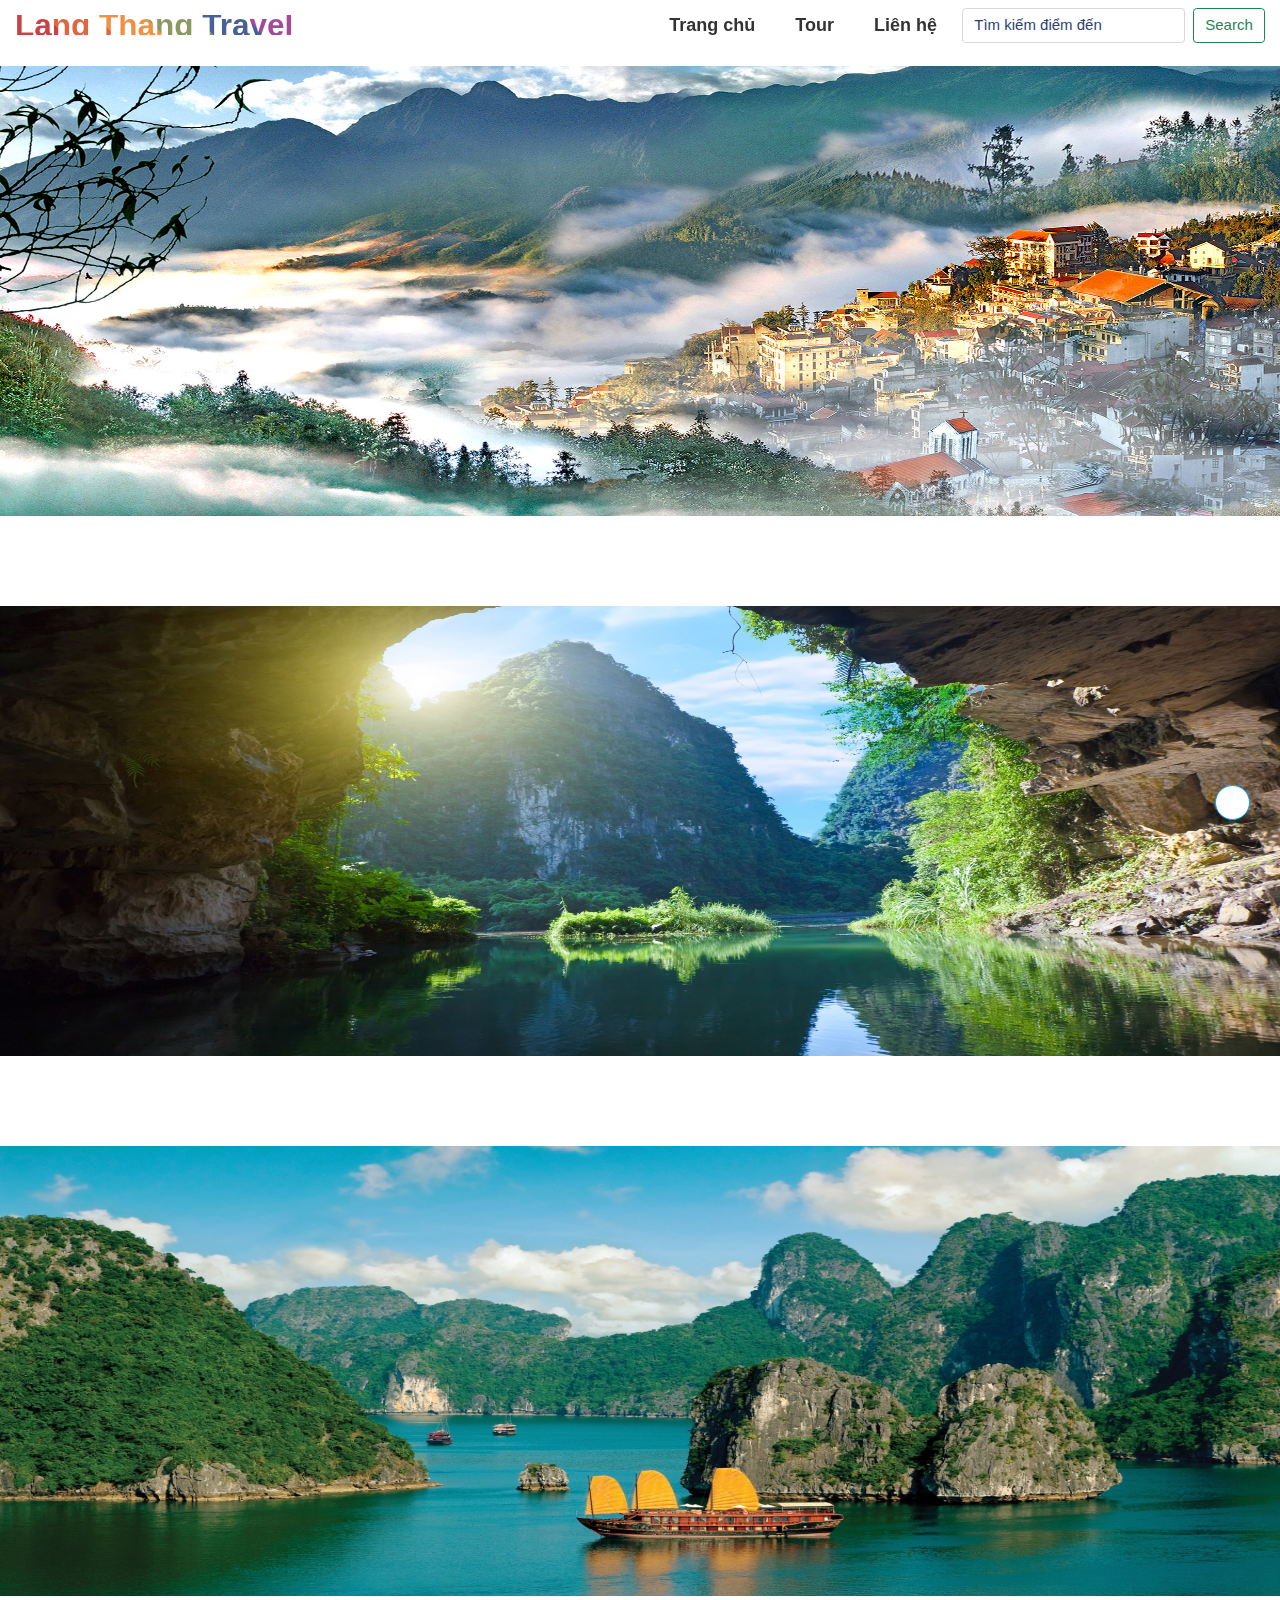
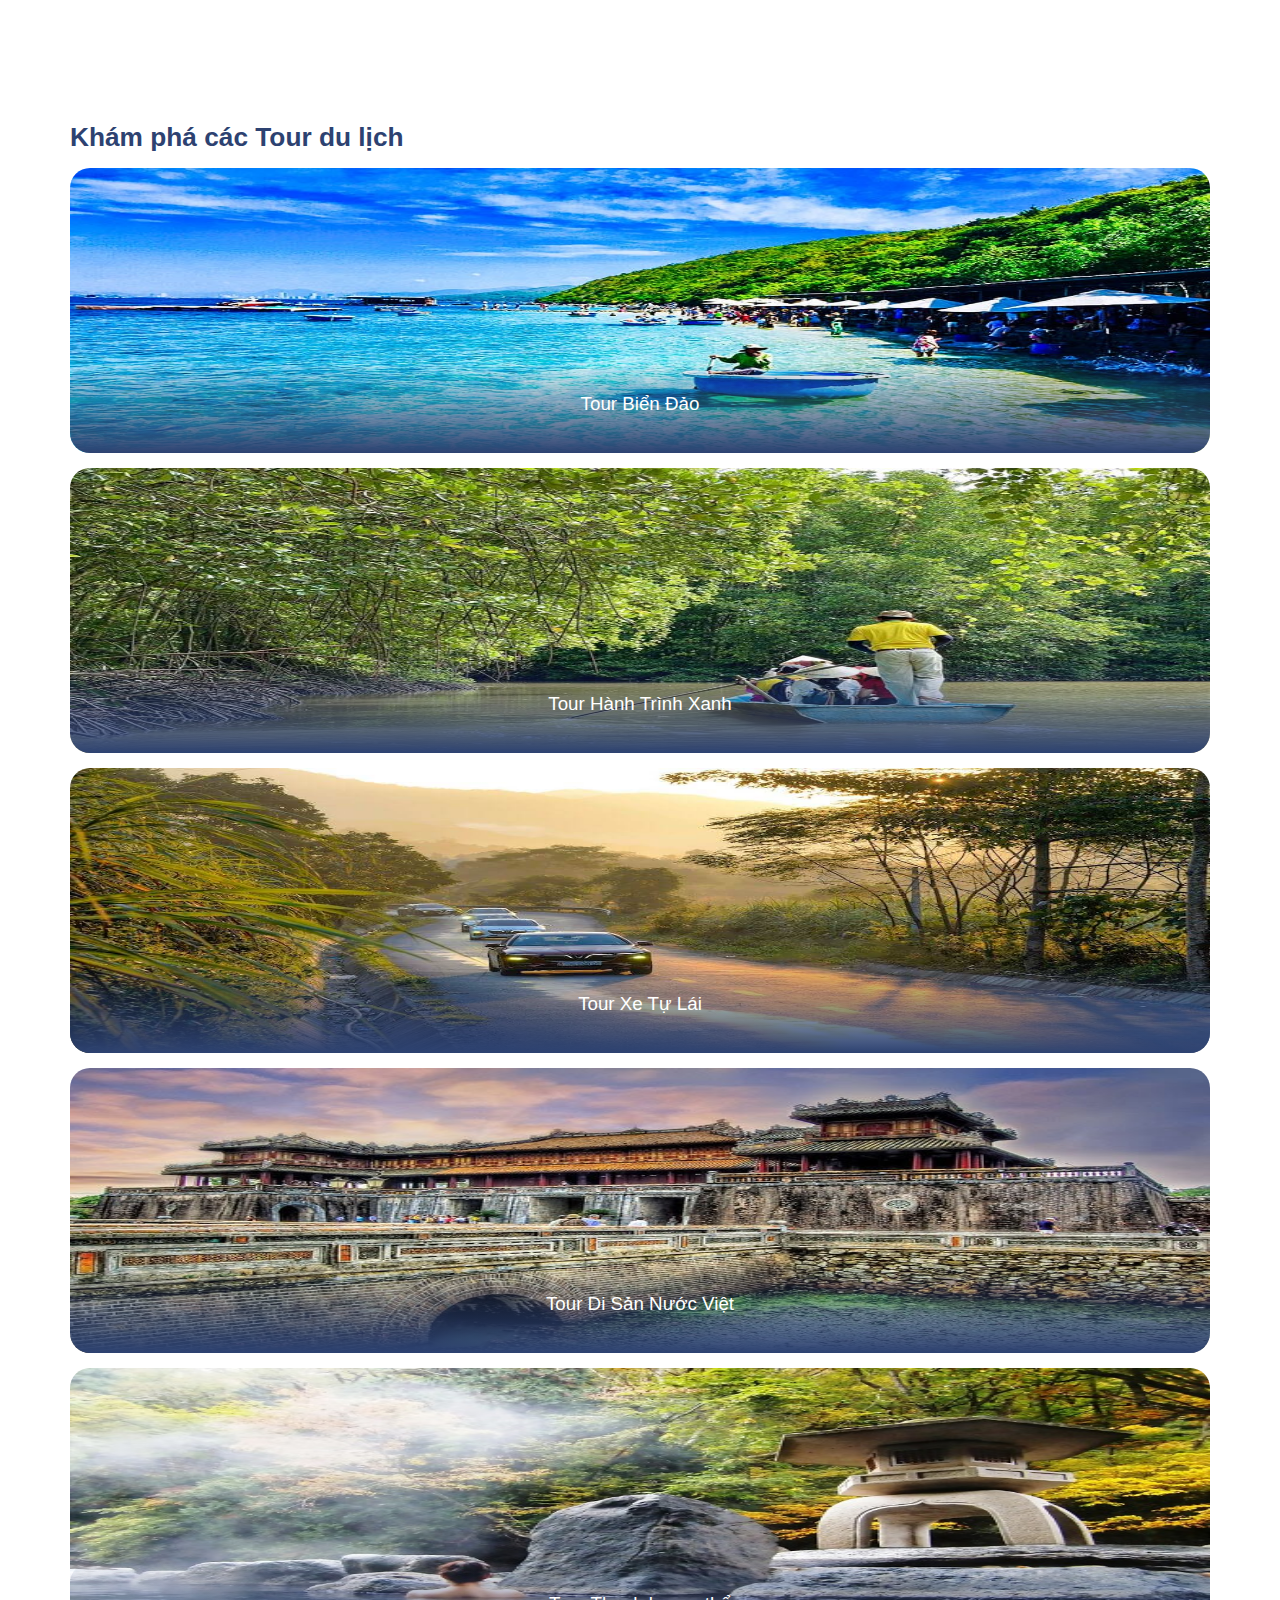
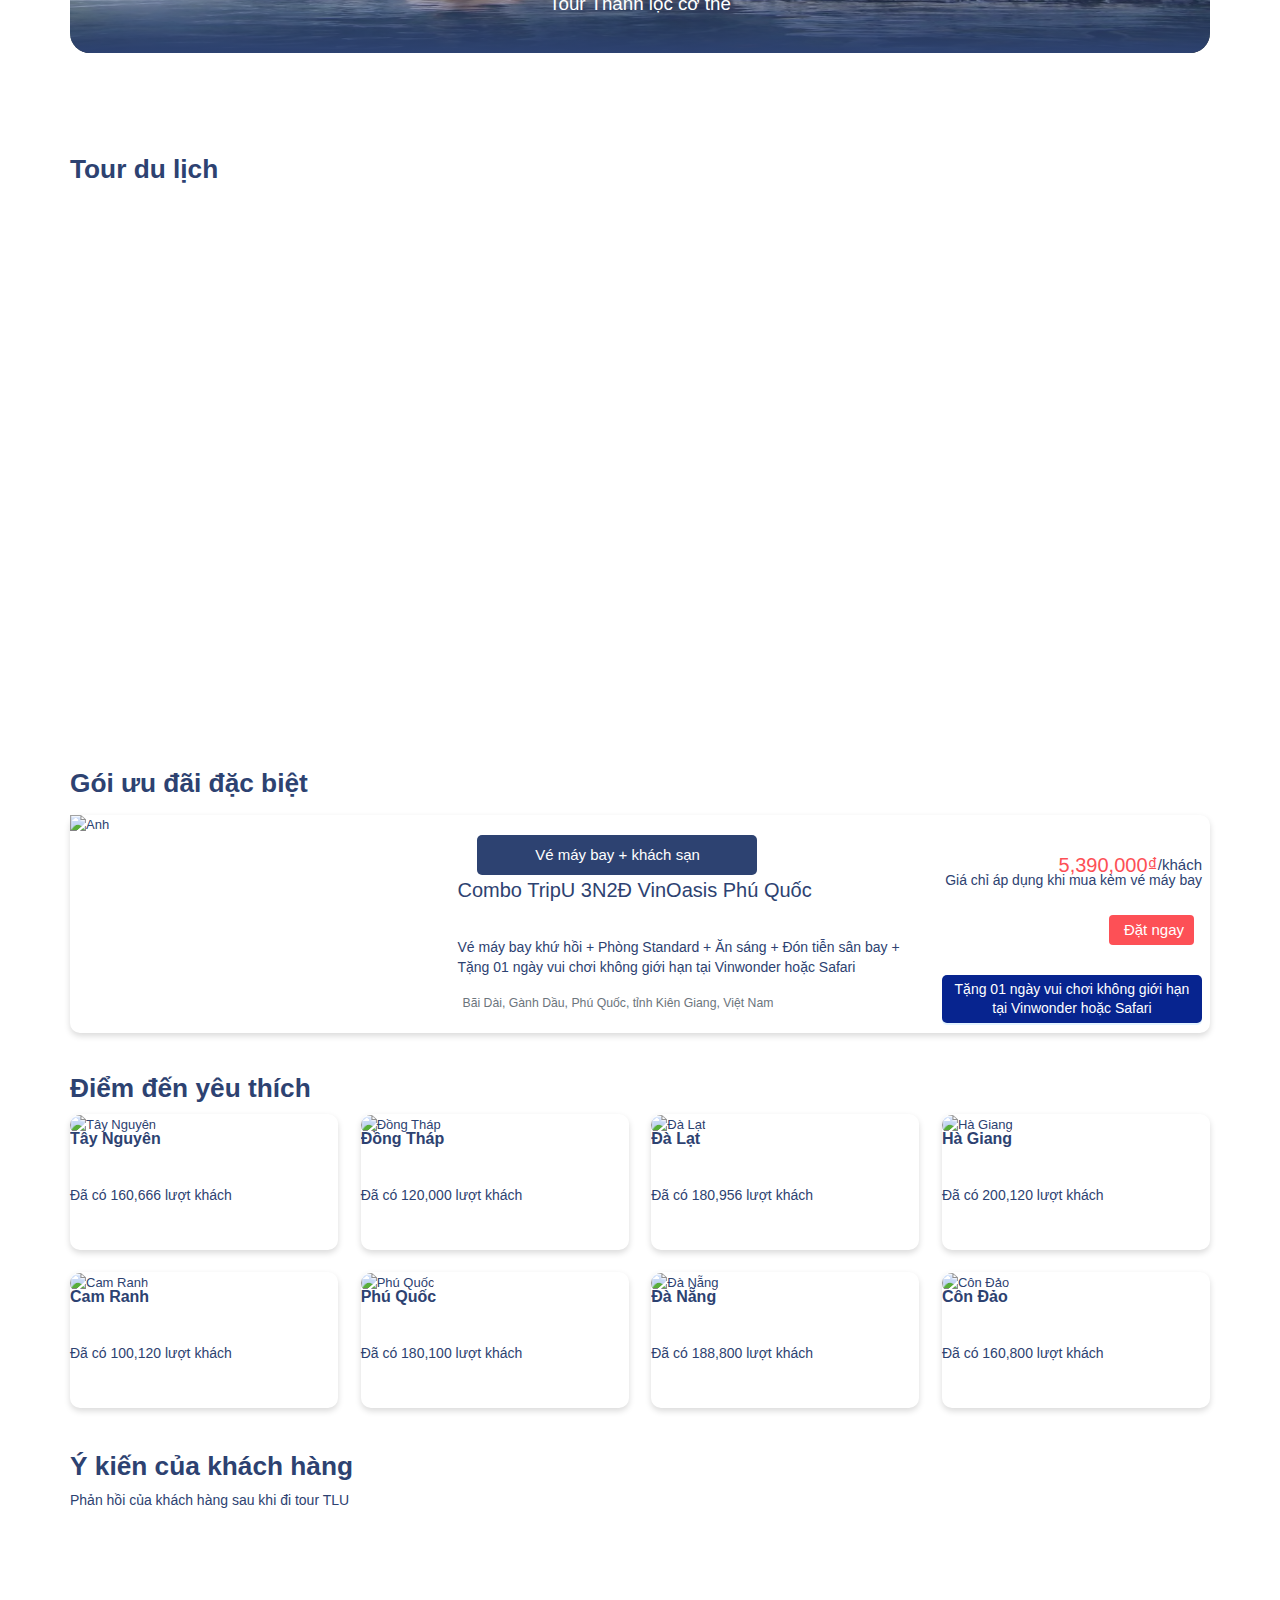
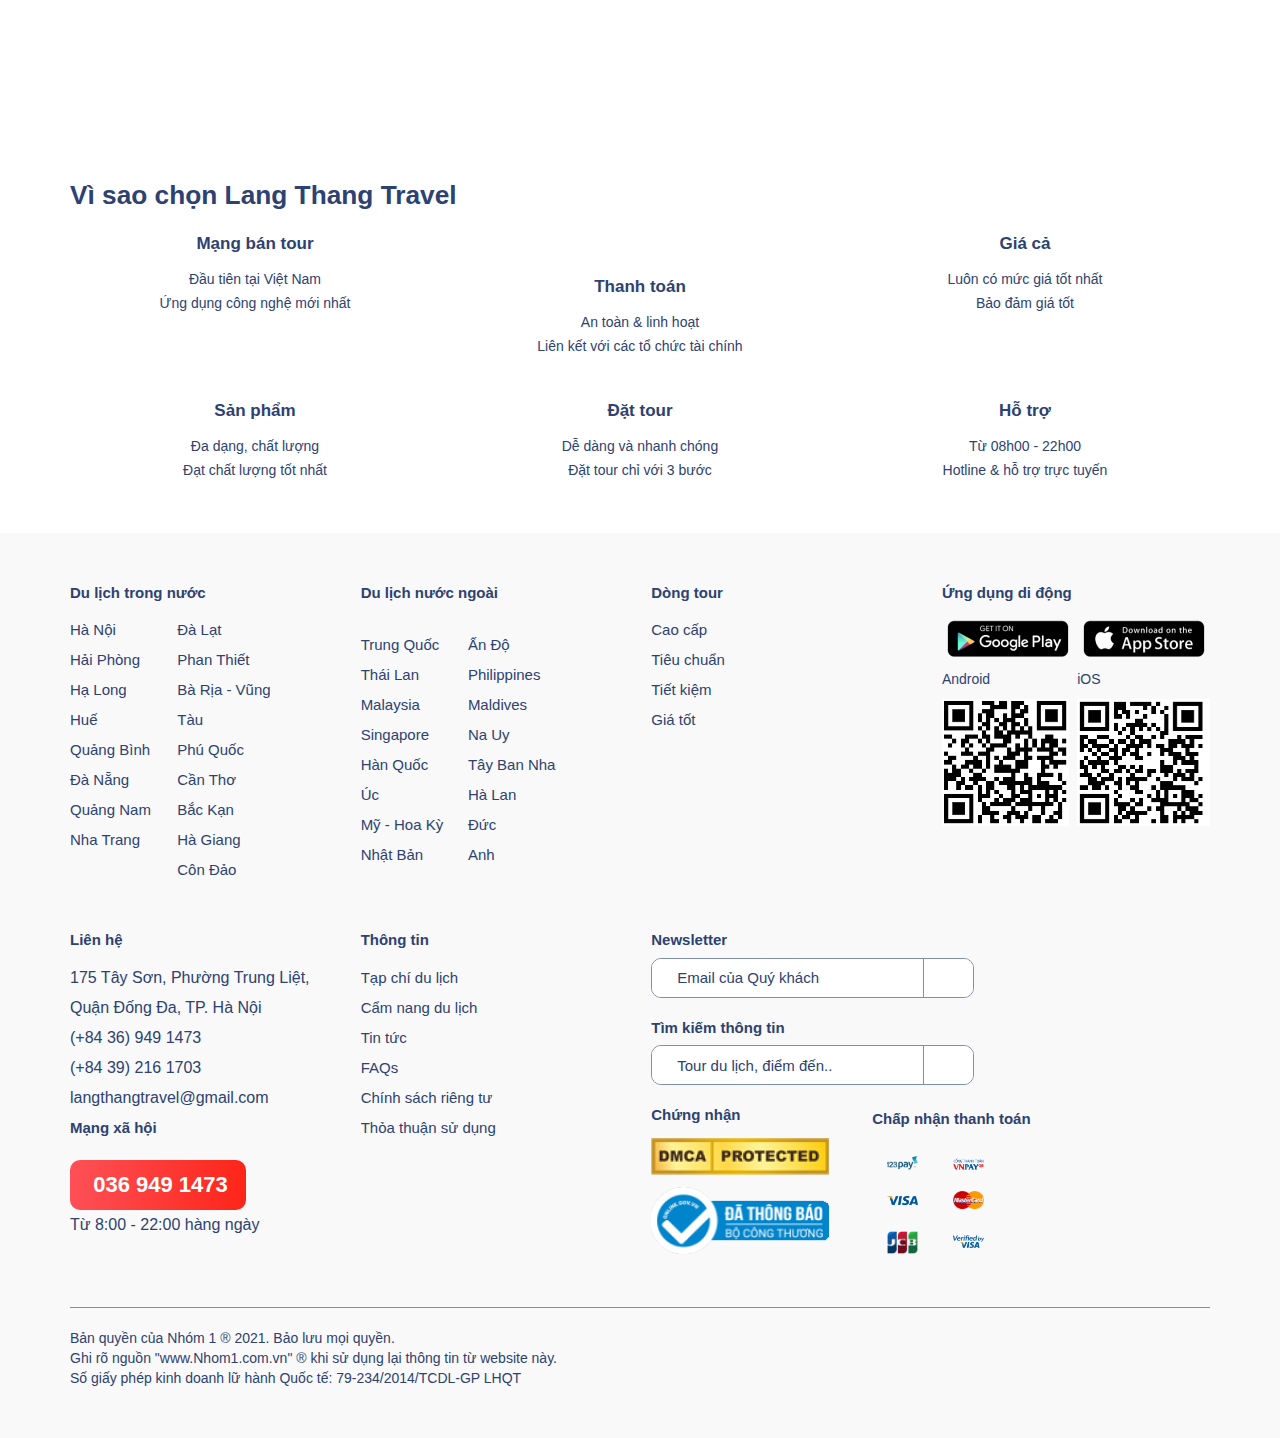
==== index.html @ 4f317d6f "new" ====
<!DOCTYPE html>
<html lang="en">

<head>
    <meta charset="UTF-8">
    <meta http-equiv="X-UA-Compatible" content="IE=edge">
    <meta name="viewport" content="width=device-width, initial-scale=1.0">
    <title>Lang Thang Travel</title>

    <link rel="shortcut icon" type="image/png" href="./assets/image/Travel-Baloon-icon.png"/>

    <link rel="stylesheet" href="https://cdnjs.cloudflare.com/ajax/libs/font-awesome/6.0.0-beta2/css/all.min.css" integrity="sha512-YWzhKL2whUzgiheMoBFwW8CKV4qpHQAEuvilg9FAn5VJUDwKZZxkJNuGM4XkWuk94WCrrwslk8yWNGmY1EduTA==" crossorigin="anonymous" referrerpolicy="no-referrer"/>
    
    <link rel="stylesheet" type="text/css" href="https://cdnjs.cloudflare.com/ajax/libs/normalize/8.0.1/normalize.min.css">
    <link rel="stylesheet" href="https://pro.fontawesome.com/releases/v5.10.0/css/all.css" integrity="sha384-AYmEC3Yw5cVb3ZcuHtOA93w35dYTsvhLPVnYs9eStHfGJvOvKxVfELGroGkvsg+p" crossorigin="anonymous">
    
    <!-- <link rel="stylesheet" type="text/css" href="./assets/themes/slick.css"> -->
    <link rel="stylesheet" type="text/css" href="./assets/themes/main.css">
    <!-- <link rel="stylesheet" href="./assets/themes/select2.min.css"> -->
    <link rel="stylesheet" href="https://cdn.jsdelivr.net/npm/bootstrap@4.6.0/dist/css/bootstrap.min.css" integrity="sha384-B0vP5xmATw1+K9KRQjQERJvTumQW0nPEzvF6L/Z6nronJ3oUOFUFpCjEUQouq2+l" crossorigin="anonymous">
    
    <!-- wow js -->

    <link rel="stylesheet" href="https://cdnjs.cloudflare.com/ajax/libs/animate.css/3.5.2/animate.min.css">
    <!-- Slick slider -->
    <link rel="stylesheet" type="text/css" href="https://cdn.jsdelivr.net/npm/slick-carousel@1.8.1/slick/slick.css"/>

    <link rel="stylesheet" href="./assets/css/main.css">

</head>

<body>
    <!-- Header Start -->
    <header class="header container-fluid">
        <nav class="navbar-menu px-3 py-2">
            <a href="./index.html" class="nav-logo">Lang Thang Travel</a>
            <ul class="nav-menu p-0">
                <li class="nav-item mr-xl-5">
                    <a href="./index.html" class="nav-link menu-text third after">Trang chủ</a>
                </li>
                <li class="nav-item mr-xl-5">
                    <a href="#" class="nav-link menu-text third after tour-action">Tour</a>
                </li>
                <li class="nav-item mr-xl-5">
                    <a href="./aboutme.html" class="nav-link menu-text third after">Liên hệ</a>
                </li>
                <li class="nav-item mr-xl-5">
                    <form class="d-flex">
                        <input class="form-control me-2" type="search" placeholder="Tìm kiếm điểm đến" aria-label="Search"  >
                        <button class="btn btn-outline-success">Search</button>
                    </form>
                </li>
                <!-- <li class="nav-item">
                    <a href="./login.php" class="btn-hover color-1 text-light" target="_blank"><i class="far fa-user text-light menu-user-icon"></i> Log In</a>
                </li> -->
            </ul>
            <div class="hamburger">
                <span class="bar"></span>
                <span class="bar"></span>
                <span class="bar"></span>
            </div>
        </nav>
    </header>
    <!-- Header End -->

    <!-- Carousel -->
    <div id="slides" class="carousel slide" data-ride="carousel">
        <ul class="carousel-indicators">
            <li data-target="#slides" data-slide-to="0" class="active"></li>
            <li data-target="#slides" data-slide-to="1"></li>
            <li data-target="#slides" data-slide-to="2"></li>
        </ul>
        <div class="carousel-inner">
            <div class="carousel-item active">
                <img src="./assets/image/sapa.jpg" class="d-block w-100 carousel-img" alt="">
                <div class="carousel-caption py-5 d-none d-md-block"></div>
            </div>
            <div class="carousel-item">
                <img src="./assets/image/ninhbinh1.jpg" class="d-block w-100 carousel-img" alt="">
                <div class="carousel-caption py-5 d-none d-md-block"></div>
            </div>
            <div class="carousel-item">
                <img src="./assets/image/quangninh.jpg" class="d-block w-100 carousel-img" alt="">
                <div class="carousel-caption py-5 d-none d-md-block"></div>
            </div>
        </div>
    </div>

    <div class="container">
        <!-- Begin: Tour kham pha -->
        <div class="adventure">
            <h3><b>Khám phá các Tour du lịch</b></h3>
        </div>
        <div>
          <div class=" image-slider">
              <div class="image-item">
                <div class="Tour-img-special">
                  <a href="#" tabindex="0">
                  <img src="./assets/image/tour-4-dao-va-lan-bien-9.jpg" class="img-special" alt="Tour Biển Đảo">
                  </a>
                  <div class="content-special">
                  <h5 class="text-special"> <a href="#" tabindex="0">Tour Biển Đảo</a></h5>
                  </div>
                </div>
              </div>
              <div class=" image-item">
                <div class="Tour-img-special">
                  <a href="#" tabindex="0">
                    <img src="./assets/image/tf_211012040052_258527.jpg"  class="img-special" alt="Tour Hành Trình Xanh">
                  </a>
                  <div class="content-special">
                  <h5 class="text-special"> <a href="#" tabindex="0">Tour Hành Trình Xanh</a></h5>
                  </div>
                </div>
              </div>
              <div class=" image-item">
                <div class="Tour-img-special">
                  <a href="#" tabindex="0">
                  <img src="./assets/image/caravan-xuyen-rung-xuong-bien.jpg" class="img-special" alt="Tour Xe Tự Lái">
                  </a>
                  <div class="content-special">
                  <h5 class="text-special"> <a href="#" tabindex="0">Tour Xe Tự Lái</a></h5>
                  </div>
                </div>
              </div>
              <div class="image-item">
                <div class="Tour-img-special">
                  <a href="#" tabindex="0">
                    <img src="./assets/image/quan-the-di-tich-co-do-hue-78749.jpg" class="img-special" alt="Tour Di Sản Nước Việt">
                  </a>
                  <div class="content-special">
                  <h5 class="text-special"> <a href="#" tabindex="0">Tour Di Sản Nước Việt</a></h5>
                  </div>
                </div>
              </div>
              <div class=" image-item">
                <div class="Tour-img-special">
                  <a href="#" tabindex="0">
                    <img src="./assets/image/dia-diem-tam-onsen-10-1634.jpg" class="img-special" alt="Tour Thanh lọc cơ thể">
                  </a>
                  <div class="content-special">
                  <h5 class="text-special"> <a href="#" tabindex="0">Tour Thanh lọc cơ thể</a></h5>
                  </div>
                </div>
              </div>
          </div>
        </div>
        <!--end: Tuor kham pha -->
    
    
        <!-- begin: Tour gia dinh -->
        <div class="tourdulich">
          <div class="row">
            <div class="adventure ">
              <h3 class=""><b>Tour du lịch</b></h3>
            </div>
            <div class="col-lg-4 col-md-6 col-12 wow fadeInUp" data-wow-delay="0.4s">
              <div class="card" style="border-radius: 10px;">
                <img src="./assets/image/tour-4-dao-va-lan-bien-9.jpg" style="border-top-left-radius: 10px;border-top-right-radius: 10px;" class="card-img-top" alt="Anh">
                <div class="card-body">
                  <p class="Text-tour">10/11/2021 - Trong ngày</p>
                  <a href="#"><h5 class="card-title fz-25">Hành trình biển đảo cho hè mát mẻ!</h5></a>
                  <p class="card-text color-blue fz-20">Mã tour:</p>
                  <p class="Ma-tour color-blue fz-20" id = "matourgd"><i class="fas fa-receipt color-blue" ></i>abc123bhgk</p>
                  <p class="color-blue fz-20">Điểm đến: Nha Trang</p>
                  <div class="price-tour-family">
                    <p class="color-red fz-25">15.000.000₫</p>
                    <p class="color-blue fz-20"></p>
                  </div>
                  <div class="btn-tour-family">
                    <a href="booktour.html" class="btn-buy-family fz-20"><i class="fas fa-shopping-cart"></i> Đặt ngay</a>
                    <a href="deltail.html" class="btn-describe-family fz-20">Xem chi tiết</a>
                  </div>
                </div>
              </div>
            </div>
            <div class="col-lg-4 col-md-6 col-12 wow fadeInUp" data-wow-delay="0.4s">
                <div class="card" style="border-radius: 10px;">
                  <img src="./assets/image/quan-the-di-tich-co-do-hue-78749.jpg" style="border-top-left-radius: 10px;border-top-right-radius: 10px;" class="card-img-top" alt="Anh">
                  <div class="card-body">
                    <p class="Text-tour">10/11/2021 - Trong ngày</p>
                    <a href="#"><h5 class="card-title fz-25">Khám phá cung đình Huế</h5></a>
                    <p class="card-text color-blue fz-20">Mã tour:</p>
                    <p class="Ma-tour color-blue fz-20" id = "matourgd"><i class="fas fa-receipt color-blue" ></i>fccv5dsc65</p>
                    <p class="color-blue fz-20">Điểm đến: Thừa Thiên Huế</p>
                    <div class="price-tour-family">
                      <p class="color-red fz-25">5.000.000₫</p>
                      <p class="color-blue fz-20"></p>
                    </div>
                    <div class="btn-tour-family">
                      <a href="booktour.html" class="btn-buy-family fz-20"><i class="fas fa-shopping-cart"></i> Đặt ngay</a>
                      <a href="deltail.html" class="btn-describe-family fz-20">Xem chi tiết</a>
                    </div>
                  </div>
                </div>
              </div>
              <div class="col-lg-4 col-md-6 col-12 wow fadeInUp" data-wow-delay="0.4s">
                <div class="card" style="border-radius: 10px;">
                  <img src="./assets/image/tf_211012040052_258527.jpg" style="border-top-left-radius: 10px;border-top-right-radius: 10px;" class="card-img-top" alt="Anh">
                  <div class="card-body">
                    <p class="Text-tour">10/11/2021 - Trong ngày</p>
                    <a href="#"><h5 class="card-title fz-25">Long An - Khám phá con đương xuyên rừng tràm tân lập</h5></a>
                    <p class="card-text color-blue fz-20">Mã tour:</p>
                    <p class="Ma-tour color-blue fz-20" id = "matourgd"><i class="fas fa-receipt color-blue" ></i>abc123bhgk</p>
                    <p class="color-blue fz-20">Điểm đến: Nha Trang</p>
                    <div class="price-tour-family">
                      <p class="color-red fz-25">15.000.000₫</p>
                      <p class="color-blue fz-20"></p>
                    </div>
                    <div class="btn-tour-family">
                      <a href="booktour.html" class="btn-buy-family fz-20"><i class="fas fa-shopping-cart"></i> Đặt ngay</a>
                      <a href="deltail.html" class="btn-describe-family fz-20">Xem chi tiết</a>
                    </div>
                  </div>
                </div>
              </div>   
          </div>
        </div>
        <!-- end: Tuor gia dinh -->
    
    <!-- Begin: Tour dac biet -->
        <div class="adventure">
          <h3 class=""><b>Gói ưu đãi đặc biệt</b></h3>
        </div>
        <div class="card mb-3" style="max-width: 100%;">
          <div class="row no-gutters">
            <div class="col-md-4 col-12">
              <img src="https://toptentravel.com.vn/uploads/2021/01/TourPhuQuoc249.jpg" style="width: 100%;height: 100%;" alt="Anh">
            </div>
            <div class="col-md-5 col-12">
              <div class="tour-min">
                <div class="tour-special-plane">
                  <a href="#" class="fz-20">Vé máy bay + khách sạn</a>
                </div>
              </div>
              <div class="card-body tour-content-special">
                <a href="#"><h5 class="card-title fz-25">Combo TripU 3N2Đ VinOasis Phú Quốc</h5></a>
                <p class="card-text">Vé máy bay khứ hồi + Phòng Standard + Ăn sáng + Đón tiễn sân bay + Tặng 01 ngày vui chơi không giới hạn tại Vinwonder hoặc Safari</p>
                <p class="card-text" style="bottom: 0px;"><small class="text-muted"><i class="fas fa-map-marker-alt"></i>Bãi Dài, Gành Dầu, Phú Quốc, tỉnh Kiên Giang, Việt Nam</small></p>
              </div>
            </div>
            <div class="col-md-3 col-12">
              <div class="buy-special">
                <div class="price-tour-special">
                  <p class="color-red fz-25">5,390,000₫</p>
                  <p class="color-blue fz-20">/khách</p>
                </div>
                <div class="note-special">
                  <p>Giá chỉ áp dụng khi mua kèm vé máy bay</p>
                </div>
                <div class="buy-special">
                  <a href="booktour.html" class="btn-buy-family fz-20"><i class="fas fa-shopping-cart"></i> Đặt ngay</a>
                </div>
                <div class="text-tour-special">
                  <p>Tặng 01 ngày vui chơi không giới hạn tại Vinwonder hoặc Safari</p>
                </div>
              </div>
            </div>
          </div>
        </div>
    <!-- end: Tour dac biet -->
    </div>
    <!-- End -->

    <div class="container">
        <div class="row">
            <div class="yeuthich">
                <h3 class="content-mb" ><b>Điểm đến yêu thích</b></h3> <br>
                <div class="row row-cols-1 row-cols-md-4 g-4">             
                    <div class="col">
                        <div class="card h-100">
                            <a href="#">
                                <img src="https://dulichviet.com.vn/images/bandidau/2019-NOI-DIA/MIEN-TAY/bac-lieu/THAC.jpg" style="height: 100%"  class="card-img-top img-fluid" alt="Tây Nguyên" >
                            </a>                       
                            <div class="card-body card-mg">
                                <h5 class="card-title "><a href="#"><b>Tây Nguyên</b></a></h5>
                                <p class="card-text">Đã có 160,666 lượt khách</p>
                            </div>
                        </div>
                    </div>
                    
                    <div class="col">
                        <div class="card h-100" >
                            <a href="#">
                                <img src="https://dulichviet.com.vn/images/bandidau/2019-NOI-DIA/MIEN-TAY/dong-thap/du-lich-dong-thap-tham-quan-vuon-quyt-du-lich-viet.jpg" style="height: 100%" class="card-img-top img-fluid" alt="Đồng Tháp" >
                            </a>
                            <div class="card-body card-mg">
                                <h5 class="card-title"><a href="#"><b>Đồng Tháp</b></a></h5>
                                <p class="card-text">Đã có 120,000 lượt khách</p>
                            </div>
                        </div>
                    </div>
                
                    <div class="col">
                        <div class="card h-100"  >
                            <a href="#">
                                <img src="https://dulichviet.com.vn/images/bandidau/NOI-DIA/Da-Lat/du-lich-da-lat-kham-pha-que-garden-gia-tot-du-lich-viet.jpg" style="height: 100%" class="card-img-top img-fluid" alt="Đà Lạt" >
                            </a>
                            <div class="card-body card-mg">
                                <h5 class="card-title"><a href="#"><b>Đà Lạt</b></a></h5>
                                <p class="card-text">Đã có 180,956 lượt khách</p>
                            </div>
                        </div>
                    </div>
                
                    <div class="col" >
                        <div class="card h-100" >
                            <a href="#">
                                <img src="https://dulichviet.com.vn/images/bandidau/NOI-DIA/Cao-Bang/du-lich-he-cao-bang-du-lich-viet.jpg" style="height: 100%" class="card-img-top img-fluid" alt="Hà Giang" >
                            </a>
                            <div class="card-body card-mg">
                                <h5 class="card-title"><a href="#"><b>Hà Giang</b></a></h5>
                                <p class="card-text">Đã có 200,120 lượt khách</p>
                            </div>
                        </div>
                    </div>
                </div>
                
                <div class="row row-cols-1 row-cols-md-4 g-4" id="a2"> 
                    <div class="col">
                        <div class="card h-100">
                            <a href="#">
                                <img src="https://dulichviet.com.vn/images/bandidau/NOI-DIA/Dao-Binh-Ba/du-lich-he-tua-dao-binh-ba-du-lich-viet-2021.jpg" class="card-img-top img-fluid" alt="Cam Ranh" style="height: 100%">
                            </a>
                            <div class="card-body card-mg" >
                                <h5 class="card-title destination-item__title"><a href="#"><b>Cam Ranh</b></a></h5>
                                <p class="card-text">Đã có 100,120 lượt khách</p>
                            </div>
                        </div>
                    </div>
                    
                    <div class="col" >
                        <div class="card h-100" >
                            <a href="#">
                                <img src="https://dulichviet.com.vn/images/bandidau/NOI-DIA/Phu-Quoc/combo-du-lich-phu-quoc-novotel-du-lich-viet.jpg" class="card-img-top img-fluid" alt="Phú Quốc" style="height: 100%">
                                </a>
                            <div class="card-body card-mg">
                                <h5 class="card-title">  <a href="#"><b>Phú Quốc</b></a></h5>
                                <p class="card-text">Đã có 180,100 lượt khách</p>
                            </div>
                        </div>
                    </div>
                
                    <div class="col">
                        <div class="card h-100" >
                            <a href="#">
                                <img src="https://dulichviet.com.vn/images/bandidau/NOI-DIA/Da-Nang/du-lich-he-du-lich-da-nang-gia-tot-du-lich-viet.jpg" class="card-img-top img-fluid" alt="Đà Nẵng" style="height: 100%">
                            </a>
                            <div class="card-body card-mg">
                                <h5 class="card-title"> <a href="#"><b>Đà Nẵng</b></a></h5>
                                <p class="card-text">Đã có 188,800 lượt khách</p>
                            </div>
                        </div>
                    </div>
                
                    <div class="col">
                        <div class="card h-100" >
                            <a href="#">
                                <img src="https://dulichviet.com.vn/images/bandidau/NOI-DIA/Con-Dao/du-lich-he-con-dao-gia-tot-du-lich-viet-2021.jpg" class="card-img-top img-fluid" alt="Côn Đảo" style="height: 100%">
                            </a>
                            <div class="card-body card-mg">
                                <h5 class="card-title"><a href="#"><b>Côn Đảo</b></a></h5>
                                <p class="card-text">Đã có 160,800 lượt khách</p>
                            </div>
                        </div>
                    </div>
                </div>
            </div>

            <div class="ykien mt-sm">
               <div class="header-mb">
                <h3 class=""><b>Ý kiến của khách hàng</b></h3>
                <p>Phản hồi của khách hàng sau khi đi tour TLU</p>
               </div>
                <div class="row row-cols-1 row-cols-md-3 g-4  d-none d-lg-flex"  style="position: relative;" >
                    <div class="col wow fadeInLeft" >
                        <div class="card h-100" id="card">
                            <a href="#">
                                <img src="https://dulichviet.com.vn/images/bandidau/NOI-DIA/Con-Dao/du-lich-he-con-dao-gia-tot-du-lich-viet-2021.jpg" id="img"  class="card-img-top img-fluid" alt="Cam Ranh" >
                            </a>
                            <div class="card-body" id="card-body">
                                <h6 class="card-title no-hover">Lang Thang Travel đồng hành cùng đoàn Chi nhánh Cty CP Thương mại XNK Thủ Đức trong hành ..</h6>
                                <p class="card-text card-mt">Khách hàng Lang Thang Travel</p>
                            </div>
                        </div>
                    </div>
            
                    <div class="col wow fadeInUp">
                        <div class="card h-100" id="card">
                            <a href="#">
                                <img src="https://dulichviet.com.vn/images/bandidau/NOI-DIA/Con-Dao/du-lich-he-con-dao-gia-tot-du-lich-viet-2021.jpg" id="img"  class="card-img-top img-fluid" alt="Cam Ranh">
                            </a>
                            <div class="card-body"  id="card-body">
                                <h6 class="card-title no-hover">Thư phản hồi của khách hàng Lê Văn Đủ Tour Phú Quốc Ngày 17/04/2021</h6> 
                                <p class="card-text card-mt">Khách hàng Lang Thang Travel</p>
                            </div>
                        </div>
                    </div>
            
                    <div class="col wow fadeInRight">
                        <div class="card h-100" id="card">
                            <a href="#">
                                <img src="https://dulichviet.com.vn/images/bandidau/NOI-DIA/Con-Dao/du-lich-he-con-dao-gia-tot-du-lich-viet-2021.jpg" id="img"  class="card-img-top img-fluid" alt="Cam Ranh">
                            </a>
                            <div class="card-body" id="card-body">
                                <h6 class="card-title no-hover">Thư phản hồi của khách hàng Lê Văn Đủ Tour Phú Quốc Ngày 17/04/2021</h6> 
                                <p class="card-text card-mt">Khách hàng Lang Thang Travel</p>
                            </div>
                        </div>
                    </div>
                </div>
            </div>

            <div class="mb-4">
                <h3 class="mb-4"><b>Vì sao chọn Lang Thang Travel </b></h3>
                
                <div class="row g-5 g-lg-3 d-none d-lg-flex">
                    <div class="col-4">
                        <div class="why-item">
                            <!-- <i class="icon icon--why-1 mb-3"></i> -->
                            <i class="fal fa-broadcast-tower mb-3"></i>
                            <h5 class="card-text mb-3 why-item__title"><b>Mạng bán tour</b></h5>
                            <p class="card-text mb-1">Đầu tiên tại Việt Nam</p>
                            <p class="card-text">Ứng dụng công nghệ mới nhất</p>
                        </div>
                    </div>

                    <div class="col-4">
                        <div class="why-item">
                            <i class="fas fa-credit-card-front mb-3"></i>
                            <h5 class="card-text mb-3 why-item__title"><b>Thanh toán</b></h5>
                            <p class="card-text mb-1">An toàn &amp; linh hoạt</p>
                            <p class="card-text">Liên kết với các tổ chức tài chính</p>
                        </div>
                    </div>

                    <div class="col-4">
                        <div class="why-item">
                            <i class="fal fa-badge-dollar mb-3"></i>
                            <h5 class="card-text mb-3 why-item__title"><b>Giá cả</b></h5>
                            <p class="card-text mb-1">Luôn có mức giá tốt nhất</p>
                            <p class="card-text">Bảo đảm giá tốt</p>
                        </div>
                    </div>

                    <div class="col-4">
                        <div class="why-item">
                            <i class="fal fa-hand-holding-box mb-3"></i>
                            <h5 class="card-text mb-3 why-item__title"><b>Sản phẩm</b></h5>
                            <p class="card-text mb-1">Đa dạng, chất lượng</p>
                            <p class="card-text">Đạt chất lượng tốt nhất</p>
                        </div>
                    </div>

                    <div class="col-4">
                        <div class="why-item">
                            <i class="fal fa-paper-plane mb-3"></i>
                            <h5 class="card-text mb-3 why-item__title"><b>Đặt tour</b></h5>
                            <p class="card-text mb-1">Dễ dàng và nhanh chóng</p>
                            <p class="card-text">Đặt tour chỉ với 3 bước</p>
                        </div>
                    </div>

                    <div class="col-4">
                        <div class="why-item">
                            <i class="fal fa-user-headset mb-3"></i>
                            <h5 class="card-text mb-3 why-item__title"><b>Hỗ trợ</b></h5>
                            <p class="card-text mb-1">Từ 08h00 - 22h00</p>
                            <p class="card-text">Hotline &amp; hỗ trợ trực tuyến</p>
                        </div>
                    </div>

                </div>
            </div>
        </div>
    </div>
    <!-- End -->

    <!-- Footer Start -->
    <footer>
        <section class="footer-top">
            <div class="container">
                <div class="row">
                    <div class="col-md-3 col-6 block two-line">
                        <h4><a href="#"></a>Du lịch trong nước</h4>
                        <ul class="menu">
                            <li class="menu-item"><a href="#">Hà Nội</a></li>
                            <li class="menu-item"><a href="#">Hải Phòng</a></li>
                            <li class="menu-item"><a href="#">Hạ Long</a></li>
                            <li class="menu-item"><a href="#">Huế</a></li>
                            <li class="menu-item"><a href="#">Quảng Bình</a></li>
                            <li class="menu-item"><a href="#">Đà Nẵng</a></li>
                            <li class="menu-item"><a href="#">Quảng Nam</a></li>
                            <li class="menu-item"><a href="#">Nha Trang</a></li>
                        </ul>
                        <ul class="menu">
                            <li class="menu-item"><a href="#">Đà Lạt</a></li>
                            <li class="menu-item"><a href="#">Phan Thiết</a></li>
                            <li class="menu-item"><a href="#">Bà Rịa - Vũng Tàu</a></li>
                            <li class="menu-item"><a href="#">Phú Quốc</a></li>
                            <li class="menu-item"><a href="#">Cần Thơ</a></li>
                            <li class="menu-item"><a href="#">Bắc Kạn</a></li>
                            <li class="menu-item"><a href="#">Hà Giang</a></li>
                            <li class="menu-item"><a href="#">Côn Đảo</a></li>
                        </ul>
                    </div>
                    <div class="col-md-3 col-6 block two-line">
                        <h4><a href=""></a>Du lịch nước ngoài</h4>
                        <ul class="menu">
                            <li class="menu-item"><a href="#">Trung Quốc</a></li>
                            <li class="menu-item"><a href="#">Thái Lan</a></li>
                            <li class="menu-item"><a href="#">Malaysia</a></li>
                            <li class="menu-item"><a href="#">Singapore</a></li>
                            <li class="menu-item"><a href="#">Hàn Quốc</a></li>
                            <li class="menu-item"><a href="#">Úc</a></li>
                            <li class="menu-item"><a href="#">Mỹ - Hoa Kỳ</a></li>
                            <li class="menu-item"><a href="#">Nhật Bản</a></li>
                        </ul>
                        <ul class="menu">
                            <li class="menu-item"><a href="#">Ấn Độ</a></li>
                            <li class="menu-item"><a href="#">Philippines</a></li>
                            <li class="menu-item"><a href="#">Maldives</a></li>
                            <li class="menu-item"><a href="#">Na Uy</a></li>
                            <li class="menu-item"><a href="#">Tây Ban Nha</a></li>
                            <li class="menu-item"><a href="#">Hà Lan</a></li>
                            <li class="menu-item"><a href="#">Đức </a></li>
                            <li class="menu-item"><a href="#">Anh</a></li>
                        </ul>
                    </div>
                    <div class="col-md-3 col-6 block">
                        <h4>Dòng tour</h4>
                        <ul class="menu">
                            <li class="menu-item"><a href="">Cao cấp</a></li>
                            <li class="menu-item"><a href="">Tiêu chuẩn</a></li>
                            <li class="menu-item"><a href="">Tiết kiệm</a></li>
                            <li class="menu-item"><a href="">Giá tốt</a></li>
                        </ul>
                    </div>
                    <div class="col-md-3 col-6 block">
                        <h4>Ứng dụng di động</h4>
                        <div class="ft-app">
                            <a href="" rel="nofollow noreferrer" target="_blank">
                                <img src="./assets/image/ggp.png" alt="image">
                            </a>
                            <a href="" rel="nofollow noreferrer" target="_blank">
                                <img src="./assets/image/aps.png" alt="image">
                            </a>
                        </div>
                        <div class="mb-app">
                            <div class="android">
                                <p>Android</p>
                                <a href="" rel="nofollow noreferrer" target="_blank">
                                    <img src="./assets/image/image42.png" alt="image">
                                </a>
                            </div>
                            <div class="ios">
                                <p>iOS</p>
                                <a href="" rel="nofollow noreferrer" target="_blank">
                                    <img src="./assets/image/image43.png" alt="image">
                                </a>
                            </div>
                        </div>
                    </div> 
                    <div class="col-md-3 col-6 block contact-block">
                        <h4>Liên hệ</h4>
                        <div class="contact-info">
                            175 Tây Sơn, Phường Trung Liệt, Quận Đống Đa, TP. Hà Nội
                            <br> (+84 36) 949 1473<br> (+84 39) 216 1703<br> langthangtravel@gmail.com
                        </div>
                        <h4>Mạng xã hội</h4>
                        <ul class="socials">
                            <li class="social">
                                <a href=""><i class="fab fa-facebook-f"></i></a>
                            </li>
                            <li class="social">
                                <a href=""><i class="fab fa-instagram"></i></a>
                            </li>
                            <li class="social">
                                <a href=""><i class="fab fa-viber"></i></a>
                            </li>
                            <li class="social">
                                <a href=""><i class="fab fa-twitter"></i></i></a>
                            </li>
                            <li class="social">
                                <a href=""><i class="fab fa-youtube"></i></a>
                            </li>
                        </ul>
                        <div class="call-action">
                            <a href="tel:0369491473"><i class="fal fa-phone-alt"></i>036 949 1473</a>
                        </div>
                        <p>Từ 8:00 - 22:00 hàng ngày</p>
                    </div>                   
                    <div class="col-md-3 col-6 block">
                        <h4>Thông tin</h4>
                        <ul class="menu">
                            <li class="menu-item"><a href="">Tạp chí du lịch</a></li>
                            <li class="menu-item"><a href="">Cẩm nang du lịch</a></li>
                            <li class="menu-item"><a href="">Tin tức</a></li>
                            <!-- <li class="menu-item"><a href="">Sitemap</a></li> -->
                            <li class="menu-item"><a href="">FAQs</a></li>
                            <li class="menu-item"><a href="">Chính sách riêng tư</a></li>
                            <li class="menu-item"><a href="">Thỏa thuận sử dụng</a></li>
                        </ul>
                    </div>
                    <div class="col-md-6 col-12 block">
                        <h4>Newsletter</h4>
                        <div class="newsletter form">
                            <form action="/SubControl/_RegisterNewLetter" method="post">
                                <input name="" type="hidden" value="">
                                <input type="text" name="EmailRegister" placeholder="Email của Quý khách" id="EmailRegisterFooter" required="required">
                                <input type="submit" name="submit" class="sm" value="">
                                <i class="fal fa-envelope-open"></i>
                            </form>
                        </div>
                        <h4>Tìm kiếm thông tin</h4>
                        <div class="search form">
                            <form action="" method="post">
                                <input name="" type="hidden" value="">
                                <input type="text" name="search" placeholder="Tour du lịch, điểm đến..">
                                <input type="submit" name="submit" class="sm" value="">
                                <i class="fal fa-search"></i>
                            </form>
                        </div>
                        <div class="securi-payment">
                            <div class="securi">
                                <h4>Chứng nhận</h4>
                                <a href="#">
                                    <img src="./assets/image/image39.png" alt="image">
                                </a>
                                <a href="#">
                                    <img src="./assets/image/image40.png" alt="image">
                                </a>
                            </div>
                            <div class="payment">
                                <h4>Chấp nhận thanh toán</h4>
                                <img src="./assets/image/image41.png" alt="image">
                                <img src="./assets/image/vnpay_qr1.png" alt="image">
                                <img src="./assets/image/vs.png" alt="image">
                                <img src="./assets/image/mtc.png" alt="image">
                                <img src="./assets/image/jcb.png" alt="image">
                                <img src="./assets/image/vrvs.png" alt="image">
                            </div>
                        </div>
                    </div>
                </div>
            </div>
        </section>
        <section class="footer-copy-right">
            <div class="container">
                <div class="row">
                    <div class="col-md-12 col-12">
                        <div class="copy-right">
                            <p>
                                Bản quyền của Nhóm 1 ® 2021. Bảo lưu mọi quyền.<br>
                                Ghi rõ nguồn "<a href="#">www.Nhom1.com.vn</a>" ® khi sử dụng lại thông tin từ website này.<br>
                                Số giấy phép kinh doanh lữ hành Quốc tế: 79-234/2014/TCDL-GP LHQT
                            </p>
                        </div>
                    </div>
                </div>
            </div>
        </section>
    </footer>
    <div class="backToTop">
        <i class="fad fa-angle-double-up"></i>
    </div>
    <div class="chatBot">
        <i class="fa fa-comment" aria-hidden="true"></i>
    </div>
    <!-- Footer End -->




    <script src="https://code.jquery.com/jquery-3.5.1.slim.min.js" integrity="sha384-DfXdz2htPH0lsSSs5nCTpuj/zy4C+OGpamoFVy38MVBnE+IbbVYUew+OrCXaRkfj" crossorigin="anonymous"></script>
    <script src="https://cdn.jsdelivr.net/npm/bootstrap@4.6.0/dist/js/bootstrap.bundle.min.js" integrity="sha384-Piv4xVNRyMGpqkS2by6br4gNJ7DXjqk09RmUpJ8jgGtD7zP9yug3goQfGII0yAns" crossorigin="anonymous"></script>
    
    <script type="text/javascript" src="https://code.jquery.com/jquery-1.11.0.min.js"></script>
    <script type="text/javascript" src="https://code.jquery.com/jquery-migrate-1.2.1.min.js"></script>
    <script type="text/javascript" src="https://cdn.jsdelivr.net/npm/slick-carousel@1.8.1/slick/slick.min.js"></script>
    
    <script src="./assets/lib/jquery.easing.1.3.js"></script>

    <script src="https://cdnjs.cloudflare.com/ajax/libs/wow/1.1.2/wow.min.js"></script>
    <script type="text/javascript">
        new WOW().init();
    </script>

    <script src="./assets/js/main.js"></script>

</body>
</html>
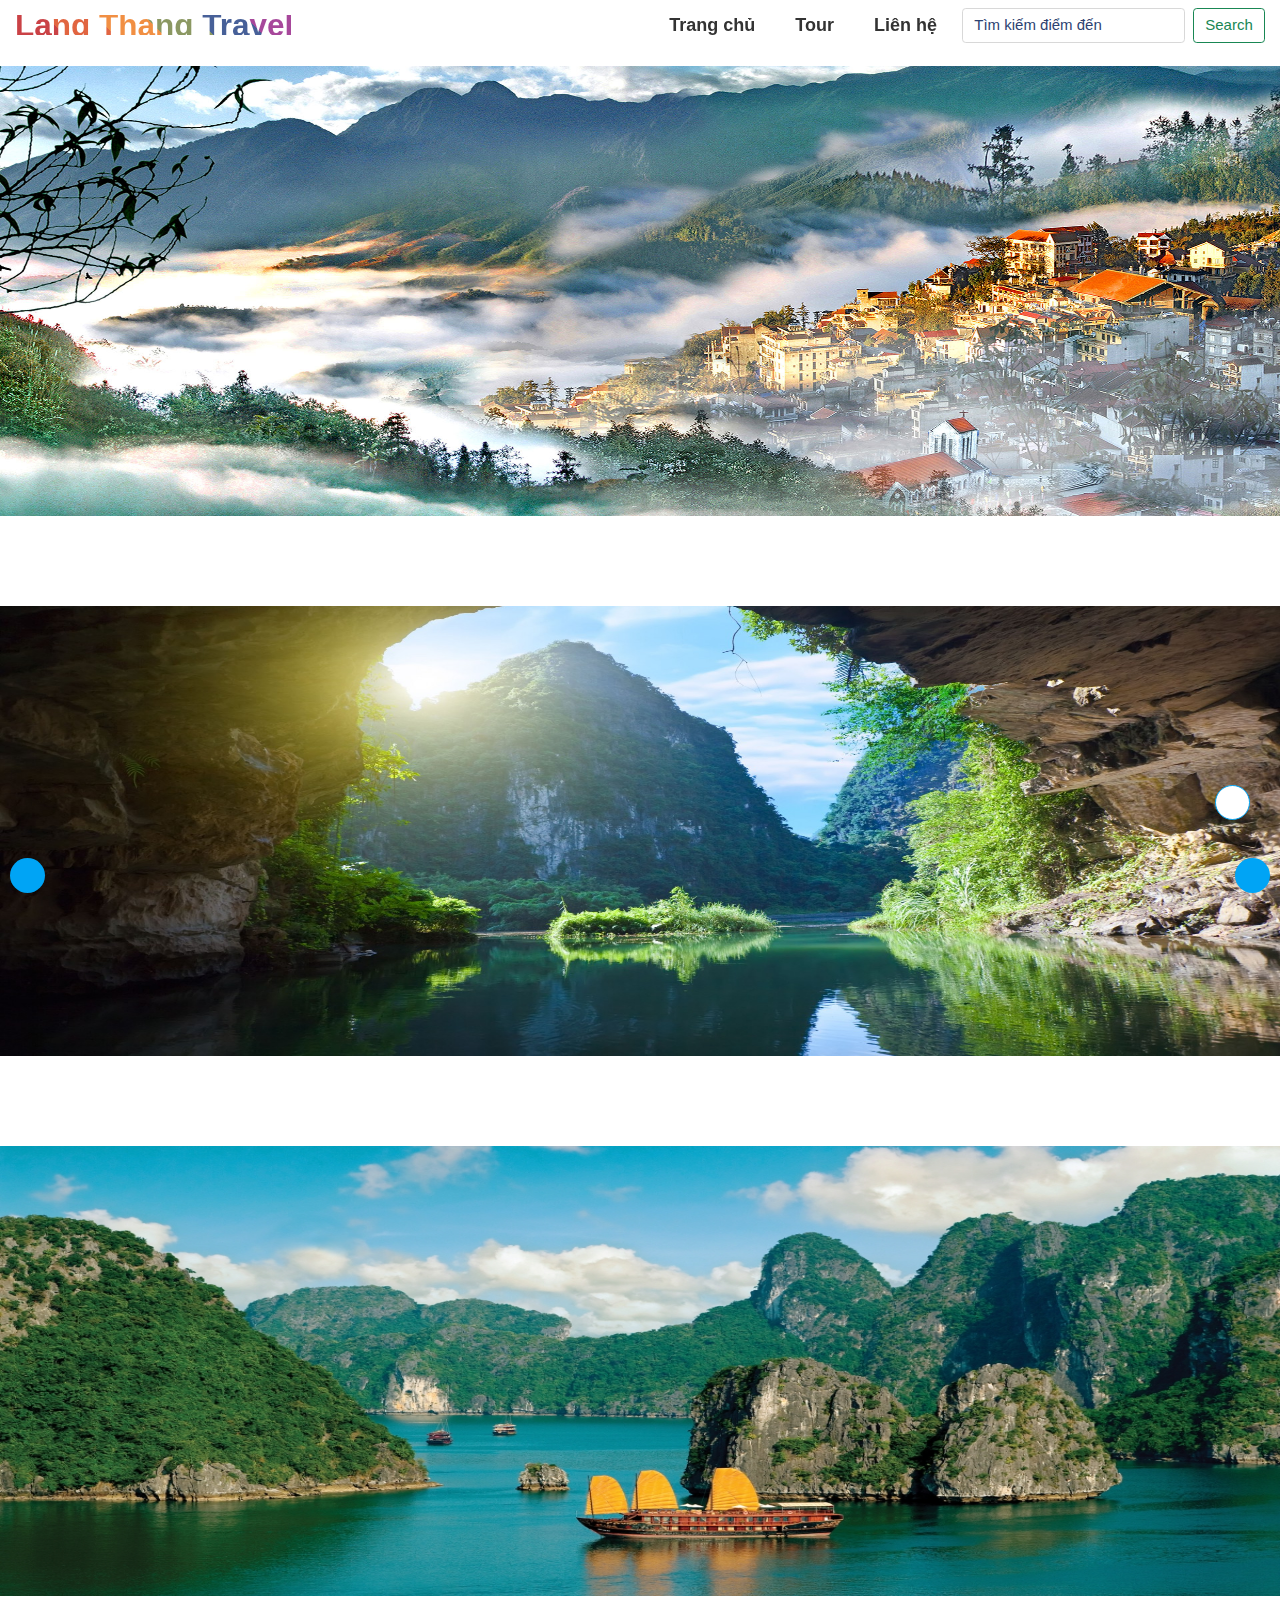
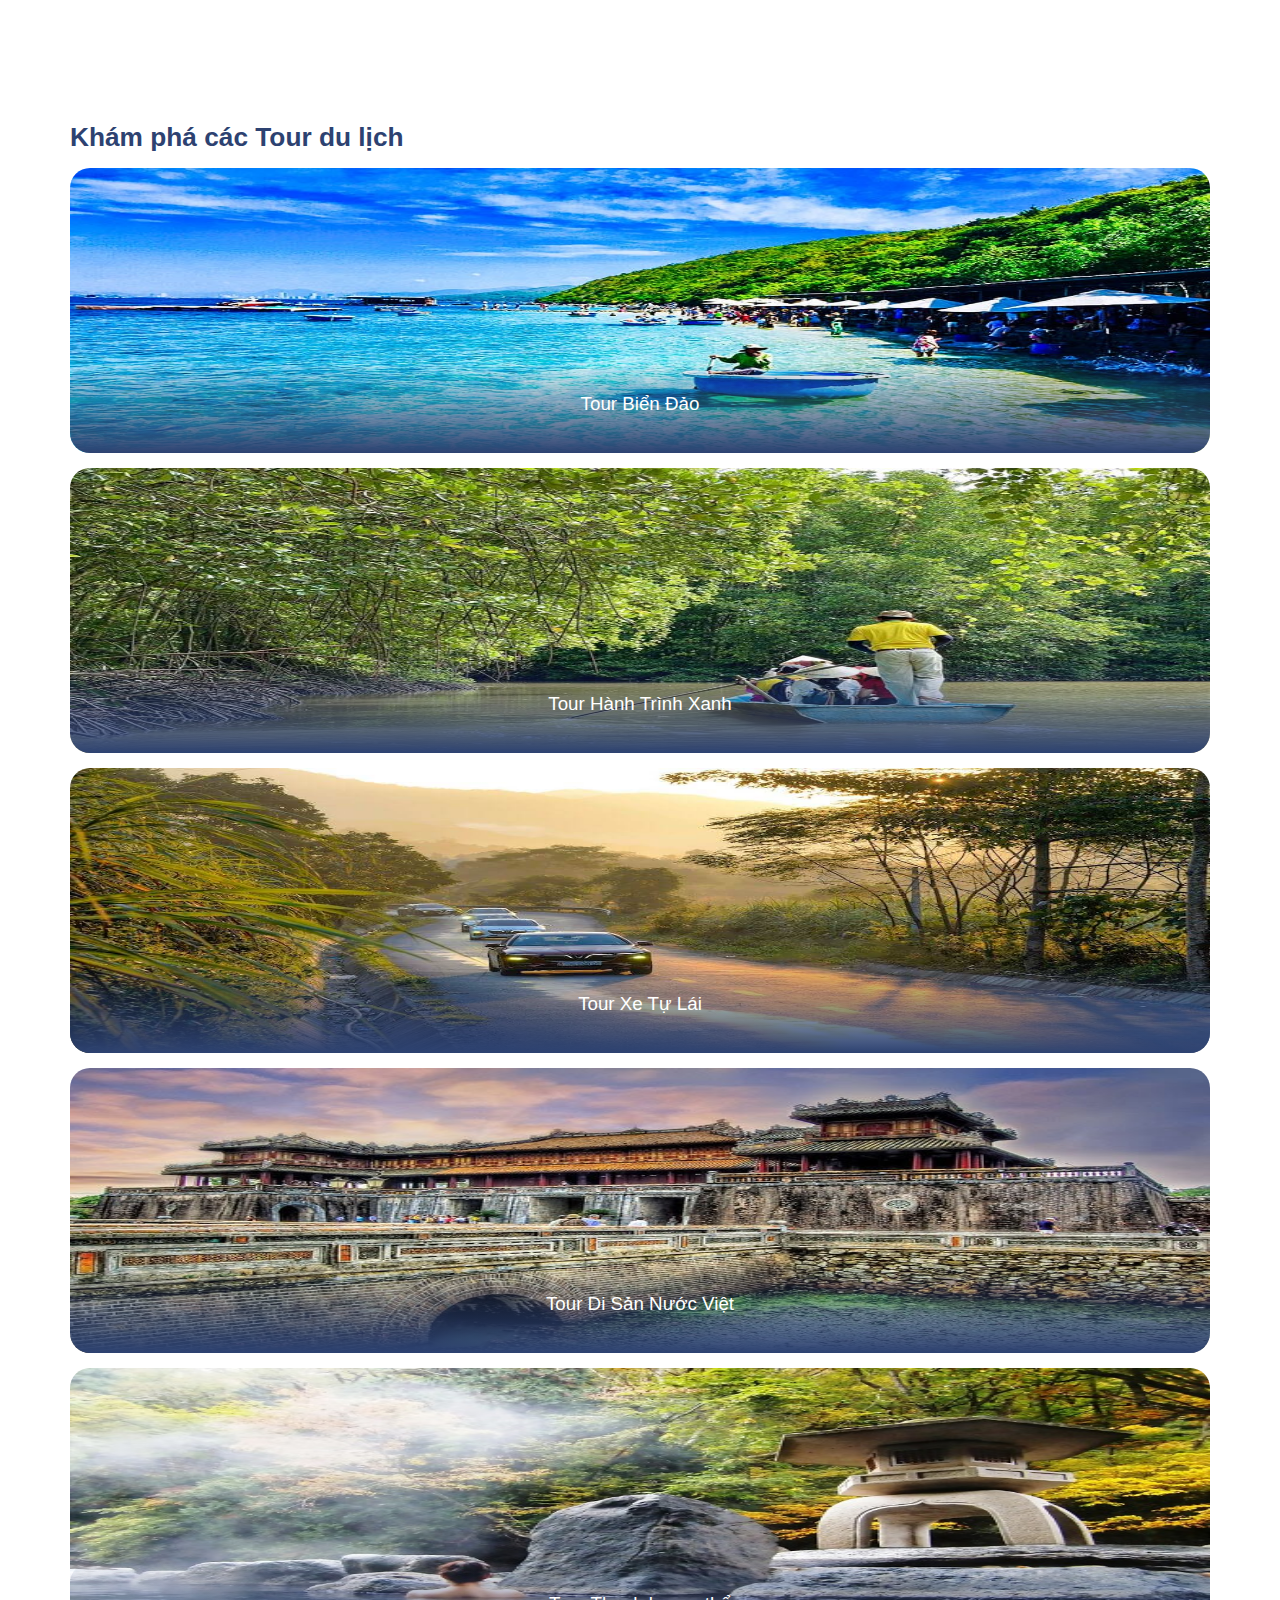
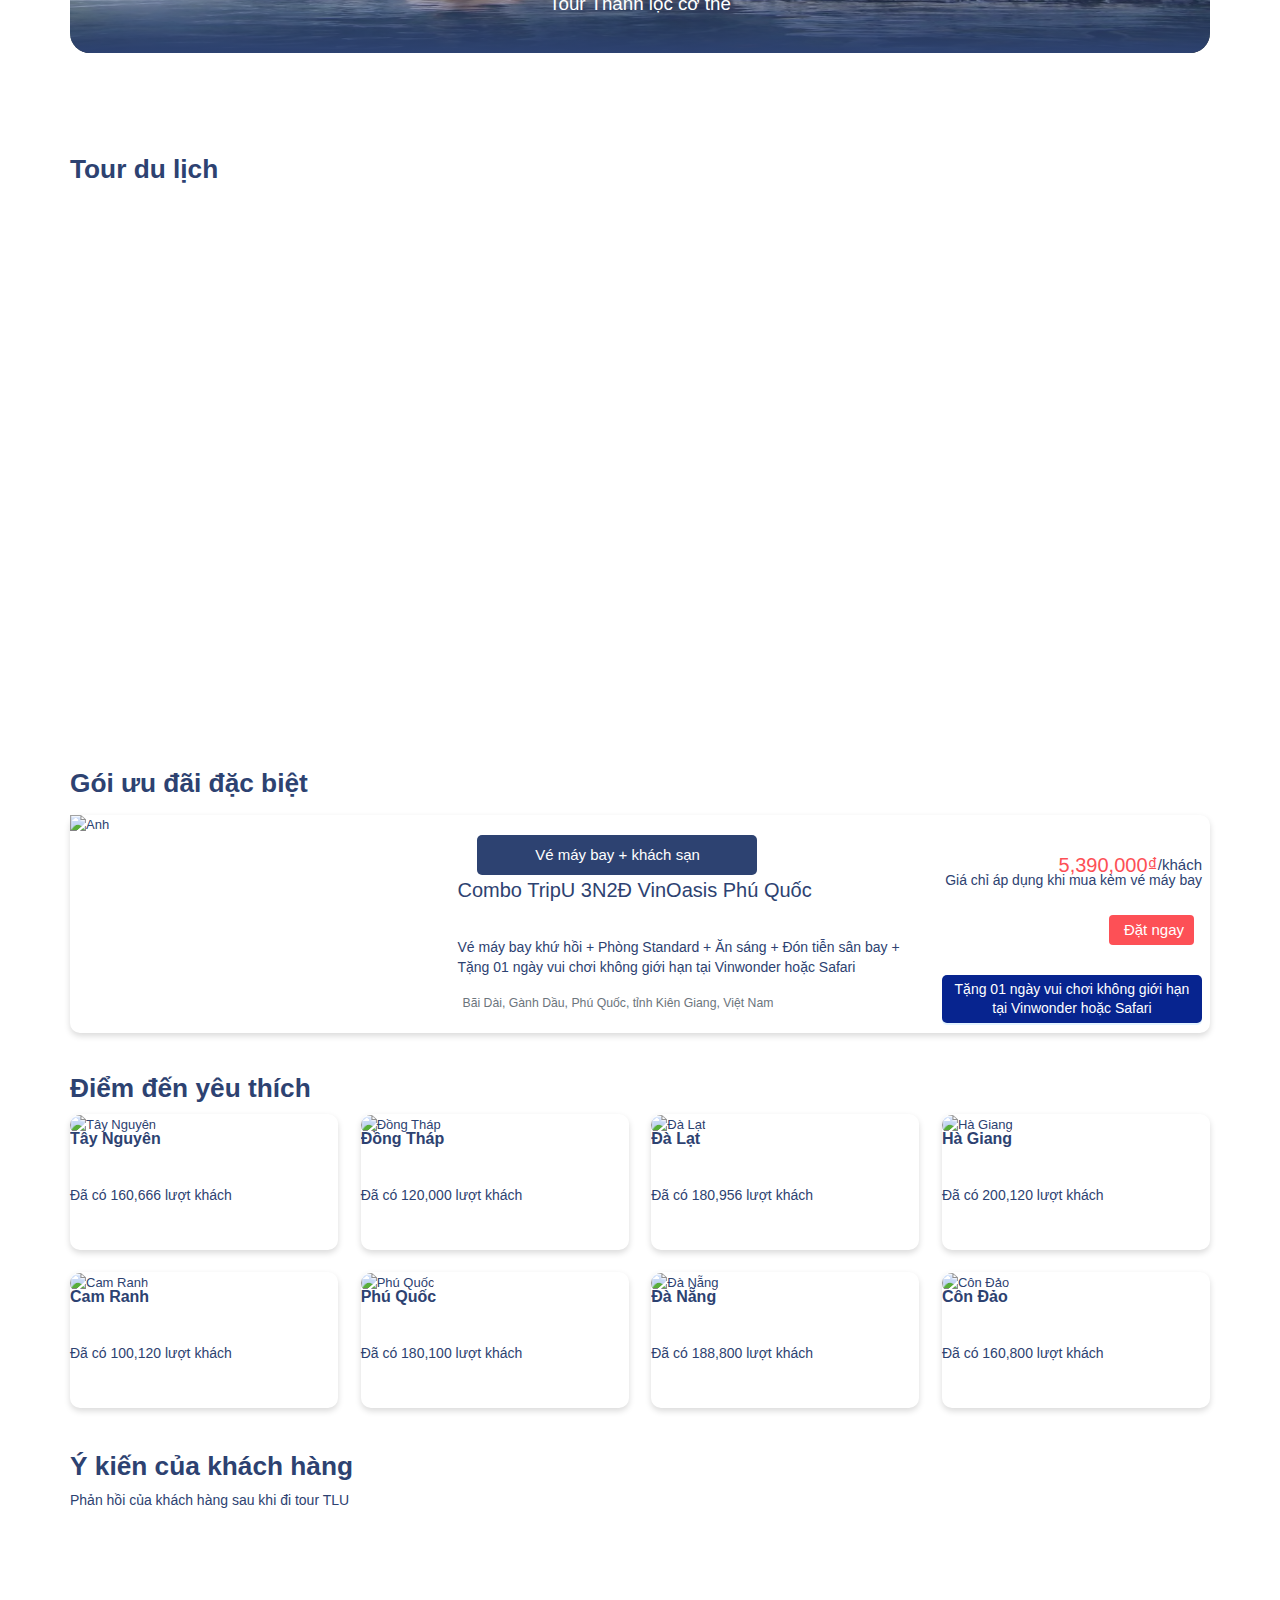
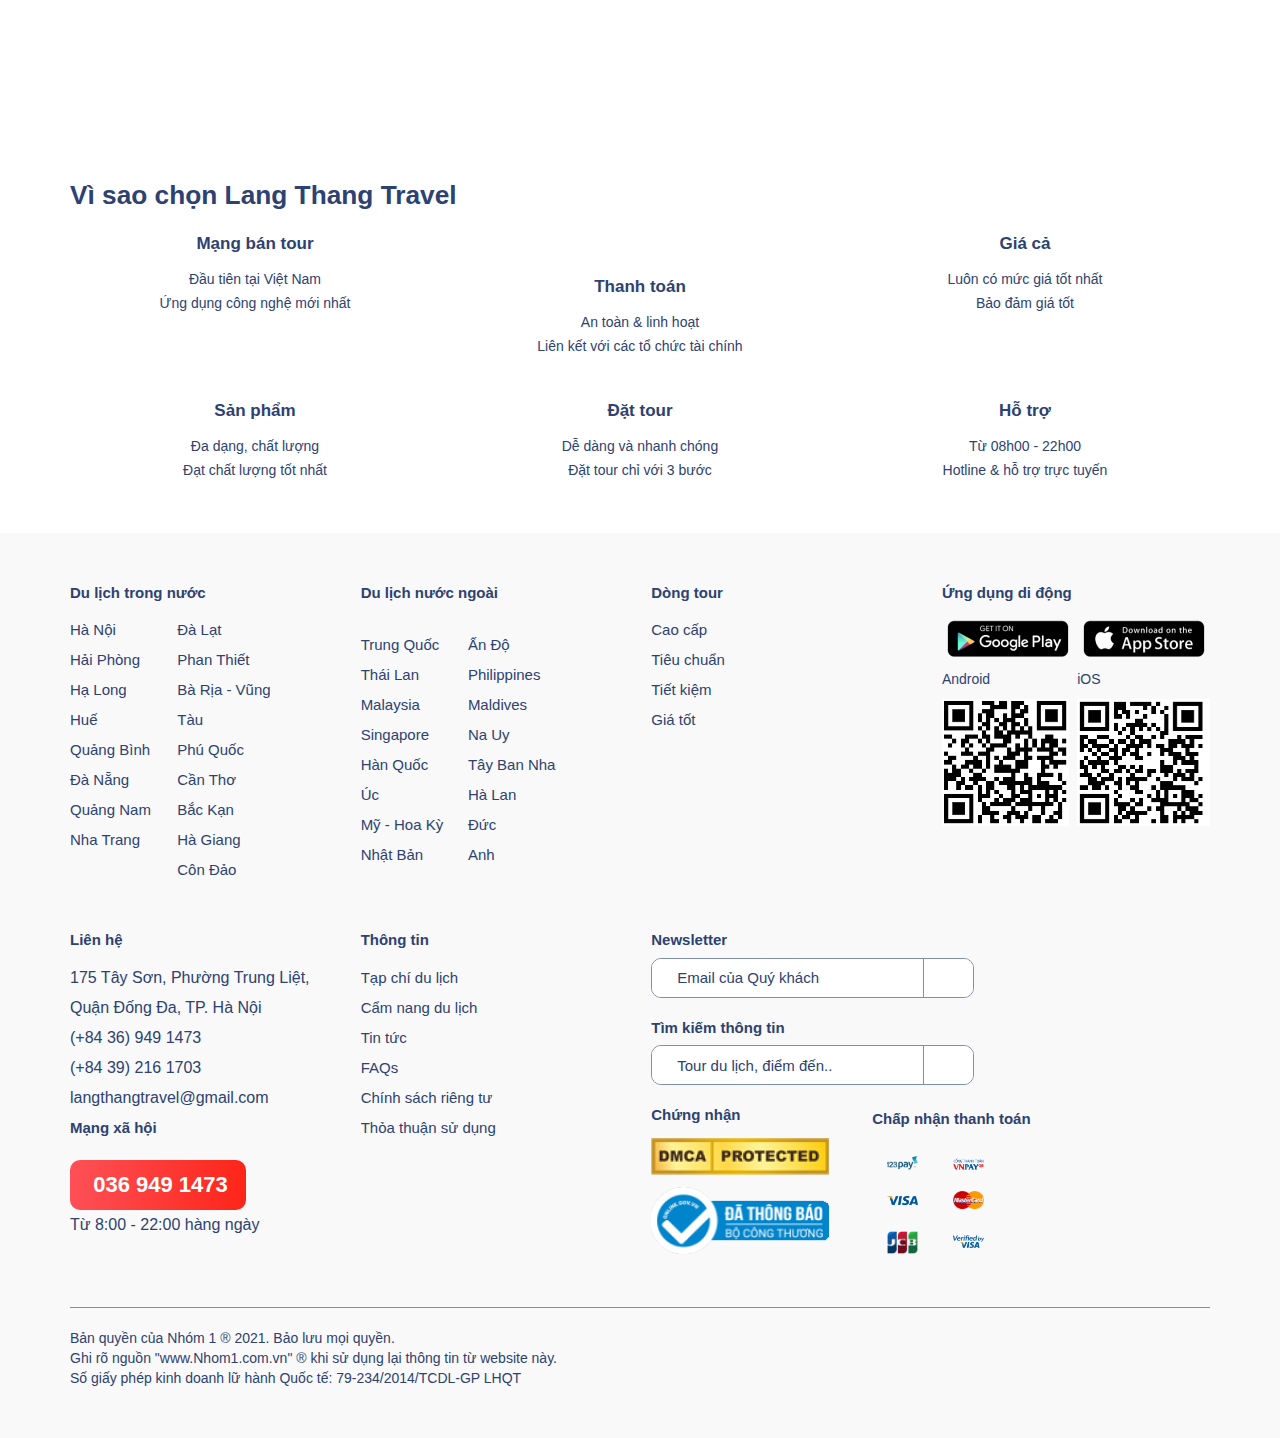
==== commit 0b7bdcc5: "new" ====
--- a/index.html
+++ b/index.html
@@ -7,26 +7,31 @@
     <meta name="viewport" content="width=device-width, initial-scale=1.0">
     <title>Lang Thang Travel</title>
 
-    <link rel="shortcut icon" type="image/png" href="./assets/image/Travel-Baloon-icon.png"/>
-
-    <link rel="stylesheet" href="https://cdnjs.cloudflare.com/ajax/libs/font-awesome/6.0.0-beta2/css/all.min.css" integrity="sha512-YWzhKL2whUzgiheMoBFwW8CKV4qpHQAEuvilg9FAn5VJUDwKZZxkJNuGM4XkWuk94WCrrwslk8yWNGmY1EduTA==" crossorigin="anonymous" referrerpolicy="no-referrer"/>
-    
-    <link rel="stylesheet" type="text/css" href="https://cdnjs.cloudflare.com/ajax/libs/normalize/8.0.1/normalize.min.css">
-    <link rel="stylesheet" href="https://pro.fontawesome.com/releases/v5.10.0/css/all.css" integrity="sha384-AYmEC3Yw5cVb3ZcuHtOA93w35dYTsvhLPVnYs9eStHfGJvOvKxVfELGroGkvsg+p" crossorigin="anonymous">
-    
+    <link rel="shortcut icon" type="image/png" href="./assets/image/Travel-Baloon-icon.png" />
+
+    <link rel="stylesheet" href="https://cdnjs.cloudflare.com/ajax/libs/font-awesome/6.0.0-beta2/css/all.min.css"
+        integrity="sha512-YWzhKL2whUzgiheMoBFwW8CKV4qpHQAEuvilg9FAn5VJUDwKZZxkJNuGM4XkWuk94WCrrwslk8yWNGmY1EduTA=="
+        crossorigin="anonymous" referrerpolicy="no-referrer" />
+
+    <link rel="stylesheet" type="text/css"
+        href="https://cdnjs.cloudflare.com/ajax/libs/normalize/8.0.1/normalize.min.css">
+    <link rel="stylesheet" href="https://pro.fontawesome.com/releases/v5.10.0/css/all.css"
+        integrity="sha384-AYmEC3Yw5cVb3ZcuHtOA93w35dYTsvhLPVnYs9eStHfGJvOvKxVfELGroGkvsg+p" crossorigin="anonymous">
+
     <!-- <link rel="stylesheet" type="text/css" href="./assets/themes/slick.css"> -->
     <link rel="stylesheet" type="text/css" href="./assets/themes/main.css">
     <!-- <link rel="stylesheet" href="./assets/themes/select2.min.css"> -->
-    <link rel="stylesheet" href="https://cdn.jsdelivr.net/npm/bootstrap@4.6.0/dist/css/bootstrap.min.css" integrity="sha384-B0vP5xmATw1+K9KRQjQERJvTumQW0nPEzvF6L/Z6nronJ3oUOFUFpCjEUQouq2+l" crossorigin="anonymous">
-    
+    <link rel="stylesheet" href="https://cdn.jsdelivr.net/npm/bootstrap@4.6.0/dist/css/bootstrap.min.css"
+        integrity="sha384-B0vP5xmATw1+K9KRQjQERJvTumQW0nPEzvF6L/Z6nronJ3oUOFUFpCjEUQouq2+l" crossorigin="anonymous">
+
     <!-- wow js -->
 
     <link rel="stylesheet" href="https://cdnjs.cloudflare.com/ajax/libs/animate.css/3.5.2/animate.min.css">
     <!-- Slick slider -->
-    <link rel="stylesheet" type="text/css" href="https://cdn.jsdelivr.net/npm/slick-carousel@1.8.1/slick/slick.css"/>
+    <link rel="stylesheet" type="text/css" href="https://cdn.jsdelivr.net/npm/slick-carousel@1.8.1/slick/slick.css" />
 
     <link rel="stylesheet" href="./assets/css/main.css">
-
+    <link rel="stylesheet" href="./assets/css/popup.css">
 </head>
 
 <body>
@@ -46,7 +51,8 @@
                 </li>
                 <li class="nav-item mr-xl-5">
                     <form class="d-flex">
-                        <input class="form-control me-2" type="search" placeholder="Tìm kiếm điểm đến" aria-label="Search"  >
+                        <input class="form-control me-2" type="search" placeholder="Tìm kiếm điểm đến"
+                            aria-label="Search">
                         <button class="btn btn-outline-success">Search</button>
                     </form>
                 </li>
@@ -84,6 +90,14 @@
                 <div class="carousel-caption py-5 d-none d-md-block"></div>
             </div>
         </div>
+        <div class="caro">
+        <button class="carousel-control-pr" type="button" data-target="#slides" data-slide="prev">
+            <span class="carousel-control-prev-icon" aria-hidden="true"></span>
+        </button>
+        <button class="carousel-control-ne" type="button" data-target="#slides" data-slide="next">
+            <span class="carousel-control-next-icon" aria-hidden="true"></span>
+        </button>
+        </div>
     </div>
 
     <div class="container">
@@ -92,197 +106,229 @@
             <h3><b>Khám phá các Tour du lịch</b></h3>
         </div>
         <div>
-          <div class=" image-slider">
-              <div class="image-item">
-                <div class="Tour-img-special">
-                  <a href="#" tabindex="0">
-                  <img src="./assets/image/tour-4-dao-va-lan-bien-9.jpg" class="img-special" alt="Tour Biển Đảo">
-                  </a>
-                  <div class="content-special">
-                  <h5 class="text-special"> <a href="#" tabindex="0">Tour Biển Đảo</a></h5>
-                  </div>
-                </div>
-              </div>
-              <div class=" image-item">
-                <div class="Tour-img-special">
-                  <a href="#" tabindex="0">
-                    <img src="./assets/image/tf_211012040052_258527.jpg"  class="img-special" alt="Tour Hành Trình Xanh">
-                  </a>
-                  <div class="content-special">
-                  <h5 class="text-special"> <a href="#" tabindex="0">Tour Hành Trình Xanh</a></h5>
-                  </div>
-                </div>
-              </div>
-              <div class=" image-item">
-                <div class="Tour-img-special">
-                  <a href="#" tabindex="0">
-                  <img src="./assets/image/caravan-xuyen-rung-xuong-bien.jpg" class="img-special" alt="Tour Xe Tự Lái">
-                  </a>
-                  <div class="content-special">
-                  <h5 class="text-special"> <a href="#" tabindex="0">Tour Xe Tự Lái</a></h5>
-                  </div>
-                </div>
-              </div>
-              <div class="image-item">
-                <div class="Tour-img-special">
-                  <a href="#" tabindex="0">
-                    <img src="./assets/image/quan-the-di-tich-co-do-hue-78749.jpg" class="img-special" alt="Tour Di Sản Nước Việt">
-                  </a>
-                  <div class="content-special">
-                  <h5 class="text-special"> <a href="#" tabindex="0">Tour Di Sản Nước Việt</a></h5>
-                  </div>
-                </div>
-              </div>
-              <div class=" image-item">
-                <div class="Tour-img-special">
-                  <a href="#" tabindex="0">
-                    <img src="./assets/image/dia-diem-tam-onsen-10-1634.jpg" class="img-special" alt="Tour Thanh lọc cơ thể">
-                  </a>
-                  <div class="content-special">
-                  <h5 class="text-special"> <a href="#" tabindex="0">Tour Thanh lọc cơ thể</a></h5>
-                  </div>
-                </div>
-              </div>
-          </div>
+            <div class=" image-slider">
+                <div class="image-item">
+                    <div class="Tour-img-special">
+                        <a href="#" tabindex="0">
+                            <img src="./assets/image/tour-4-dao-va-lan-bien-9.jpg" class="img-special"
+                                alt="Tour Biển Đảo">
+                        </a>
+                        <div class="content-special">
+                            <h5 class="text-special"> <a href="#" tabindex="0">Tour Biển Đảo</a></h5>
+                        </div>
+                    </div>
+                </div>
+                <div class=" image-item">
+                    <div class="Tour-img-special">
+                        <a href="#" tabindex="0">
+                            <img src="./assets/image/tf_211012040052_258527.jpg" class="img-special"
+                                alt="Tour Hành Trình Xanh">
+                        </a>
+                        <div class="content-special">
+                            <h5 class="text-special"> <a href="#" tabindex="0">Tour Hành Trình Xanh</a></h5>
+                        </div>
+                    </div>
+                </div>
+                <div class=" image-item">
+                    <div class="Tour-img-special">
+                        <a href="#" tabindex="0">
+                            <img src="./assets/image/caravan-xuyen-rung-xuong-bien.jpg" class="img-special"
+                                alt="Tour Xe Tự Lái">
+                        </a>
+                        <div class="content-special">
+                            <h5 class="text-special"> <a href="#" tabindex="0">Tour Xe Tự Lái</a></h5>
+                        </div>
+                    </div>
+                </div>
+                <div class="image-item">
+                    <div class="Tour-img-special">
+                        <a href="#" tabindex="0">
+                            <img src="./assets/image/quan-the-di-tich-co-do-hue-78749.jpg" class="img-special"
+                                alt="Tour Di Sản Nước Việt">
+                        </a>
+                        <div class="content-special">
+                            <h5 class="text-special"> <a href="#" tabindex="0">Tour Di Sản Nước Việt</a></h5>
+                        </div>
+                    </div>
+                </div>
+                <div class=" image-item">
+                    <div class="Tour-img-special">
+                        <a href="#" tabindex="0">
+                            <img src="./assets/image/dia-diem-tam-onsen-10-1634.jpg" class="img-special"
+                                alt="Tour Thanh lọc cơ thể">
+                        </a>
+                        <div class="content-special">
+                            <h5 class="text-special"> <a href="#" tabindex="0">Tour Thanh lọc cơ thể</a></h5>
+                        </div>
+                    </div>
+                </div>
+            </div>
         </div>
         <!--end: Tuor kham pha -->
-    
-    
+
+
         <!-- begin: Tour gia dinh -->
         <div class="tourdulich">
-          <div class="row">
-            <div class="adventure ">
-              <h3 class=""><b>Tour du lịch</b></h3>
-            </div>
-            <div class="col-lg-4 col-md-6 col-12 wow fadeInUp" data-wow-delay="0.4s">
-              <div class="card" style="border-radius: 10px;">
-                <img src="./assets/image/tour-4-dao-va-lan-bien-9.jpg" style="border-top-left-radius: 10px;border-top-right-radius: 10px;" class="card-img-top" alt="Anh">
-                <div class="card-body">
-                  <p class="Text-tour">10/11/2021 - Trong ngày</p>
-                  <a href="#"><h5 class="card-title fz-25">Hành trình biển đảo cho hè mát mẻ!</h5></a>
-                  <p class="card-text color-blue fz-20">Mã tour:</p>
-                  <p class="Ma-tour color-blue fz-20" id = "matourgd"><i class="fas fa-receipt color-blue" ></i>abc123bhgk</p>
-                  <p class="color-blue fz-20">Điểm đến: Nha Trang</p>
-                  <div class="price-tour-family">
-                    <p class="color-red fz-25">15.000.000₫</p>
-                    <p class="color-blue fz-20"></p>
-                  </div>
-                  <div class="btn-tour-family">
-                    <a href="booktour.html" class="btn-buy-family fz-20"><i class="fas fa-shopping-cart"></i> Đặt ngay</a>
-                    <a href="deltail.html" class="btn-describe-family fz-20">Xem chi tiết</a>
-                  </div>
-                </div>
-              </div>
-            </div>
-            <div class="col-lg-4 col-md-6 col-12 wow fadeInUp" data-wow-delay="0.4s">
-                <div class="card" style="border-radius: 10px;">
-                  <img src="./assets/image/quan-the-di-tich-co-do-hue-78749.jpg" style="border-top-left-radius: 10px;border-top-right-radius: 10px;" class="card-img-top" alt="Anh">
-                  <div class="card-body">
-                    <p class="Text-tour">10/11/2021 - Trong ngày</p>
-                    <a href="#"><h5 class="card-title fz-25">Khám phá cung đình Huế</h5></a>
-                    <p class="card-text color-blue fz-20">Mã tour:</p>
-                    <p class="Ma-tour color-blue fz-20" id = "matourgd"><i class="fas fa-receipt color-blue" ></i>fccv5dsc65</p>
-                    <p class="color-blue fz-20">Điểm đến: Thừa Thiên Huế</p>
-                    <div class="price-tour-family">
-                      <p class="color-red fz-25">5.000.000₫</p>
-                      <p class="color-blue fz-20"></p>
-                    </div>
-                    <div class="btn-tour-family">
-                      <a href="booktour.html" class="btn-buy-family fz-20"><i class="fas fa-shopping-cart"></i> Đặt ngay</a>
-                      <a href="deltail.html" class="btn-describe-family fz-20">Xem chi tiết</a>
-                    </div>
-                  </div>
-                </div>
-              </div>
-              <div class="col-lg-4 col-md-6 col-12 wow fadeInUp" data-wow-delay="0.4s">
-                <div class="card" style="border-radius: 10px;">
-                  <img src="./assets/image/tf_211012040052_258527.jpg" style="border-top-left-radius: 10px;border-top-right-radius: 10px;" class="card-img-top" alt="Anh">
-                  <div class="card-body">
-                    <p class="Text-tour">10/11/2021 - Trong ngày</p>
-                    <a href="#"><h5 class="card-title fz-25">Long An - Khám phá con đương xuyên rừng tràm tân lập</h5></a>
-                    <p class="card-text color-blue fz-20">Mã tour:</p>
-                    <p class="Ma-tour color-blue fz-20" id = "matourgd"><i class="fas fa-receipt color-blue" ></i>abc123bhgk</p>
-                    <p class="color-blue fz-20">Điểm đến: Nha Trang</p>
-                    <div class="price-tour-family">
-                      <p class="color-red fz-25">15.000.000₫</p>
-                      <p class="color-blue fz-20"></p>
-                    </div>
-                    <div class="btn-tour-family">
-                      <a href="booktour.html" class="btn-buy-family fz-20"><i class="fas fa-shopping-cart"></i> Đặt ngay</a>
-                      <a href="deltail.html" class="btn-describe-family fz-20">Xem chi tiết</a>
-                    </div>
-                  </div>
-                </div>
-              </div>   
-          </div>
+            <div class="row">
+                <div class="adventure ">
+                    <h3 class=""><b>Tour du lịch</b></h3>
+                </div>
+                <div class="col-lg-4 col-md-6 col-12 wow fadeInUp" data-wow-delay="0.4s">
+                    <div class="card" style="border-radius: 10px;">
+                        <img src="./assets/image/tour-4-dao-va-lan-bien-9.jpg"
+                            style="border-top-left-radius: 10px;border-top-right-radius: 10px;" class="card-img-top"
+                            alt="Anh">
+                        <div class="card-body">
+                            <p class="Text-tour">10/11/2021 - Trong ngày</p>
+                            <a href="#">
+                                <h5 class="card-title fz-25">Hành trình biển đảo cho hè mát mẻ!</h5>
+                            </a>
+                            <p class="card-text color-blue fz-20">Mã tour:</p>
+                            <p class="Ma-tour color-blue fz-20" id="matourgd"><i
+                                    class="fas fa-receipt color-blue"></i>abc123bhgk</p>
+                            <p class="color-blue fz-20">Điểm đến: Nha Trang</p>
+                            <div class="price-tour-family">
+                                <p class="color-red fz-25">15.000.000₫</p>
+                                <p class="color-blue fz-20"></p>
+                            </div>
+                            <div class="btn-tour-family">
+                                <a href="booktour.html" class="btn-buy-family fz-20"><i
+                                        class="fas fa-shopping-cart"></i> Đặt ngay</a>
+                                <a href="deltail.html" class="btn-describe-family fz-20">Xem chi tiết</a>
+                            </div>
+                        </div>
+                    </div>
+                </div>
+                <div class="col-lg-4 col-md-6 col-12 wow fadeInUp" data-wow-delay="0.4s">
+                    <div class="card" style="border-radius: 10px;">
+                        <img src="./assets/image/quan-the-di-tich-co-do-hue-78749.jpg"
+                            style="border-top-left-radius: 10px;border-top-right-radius: 10px;" class="card-img-top"
+                            alt="Anh">
+                        <div class="card-body">
+                            <p class="Text-tour">10/11/2021 - Trong ngày</p>
+                            <a href="#">
+                                <h5 class="card-title fz-25">Khám phá cung đình Huế</h5>
+                            </a>
+                            <p class="card-text color-blue fz-20">Mã tour:</p>
+                            <p class="Ma-tour color-blue fz-20" id="matourgd"><i
+                                    class="fas fa-receipt color-blue"></i>fccv5dsc65</p>
+                            <p class="color-blue fz-20">Điểm đến: Thừa Thiên Huế</p>
+                            <div class="price-tour-family">
+                                <p class="color-red fz-25">5.000.000₫</p>
+                                <p class="color-blue fz-20"></p>
+                            </div>
+                            <div class="btn-tour-family">
+                                <a href="booktour.html" class="btn-buy-family fz-20"><i
+                                        class="fas fa-shopping-cart"></i> Đặt ngay</a>
+                                <a href="deltail.html" class="btn-describe-family fz-20">Xem chi tiết</a>
+                            </div>
+                        </div>
+                    </div>
+                </div>
+                <div class="col-lg-4 col-md-6 col-12 wow fadeInUp" data-wow-delay="0.4s">
+                    <div class="card" style="border-radius: 10px;">
+                        <img src="./assets/image/tf_211012040052_258527.jpg"
+                            style="border-top-left-radius: 10px;border-top-right-radius: 10px;" class="card-img-top"
+                            alt="Anh">
+                        <div class="card-body">
+                            <p class="Text-tour">10/11/2021 - Trong ngày</p>
+                            <a href="#">
+                                <h5 class="card-title fz-25">Long An - Khám phá con đương xuyên rừng tràm tân lập</h5>
+                            </a>
+                            <p class="card-text color-blue fz-20">Mã tour:</p>
+                            <p class="Ma-tour color-blue fz-20" id="matourgd"><i
+                                    class="fas fa-receipt color-blue"></i>abc123bhgk</p>
+                            <p class="color-blue fz-20">Điểm đến: Nha Trang</p>
+                            <div class="price-tour-family">
+                                <p class="color-red fz-25">15.000.000₫</p>
+                                <p class="color-blue fz-20"></p>
+                            </div>
+                            <div class="btn-tour-family">
+                                <a href="booktour.html" class="btn-buy-family fz-20"><i
+                                        class="fas fa-shopping-cart"></i> Đặt ngay</a>
+                                <a href="deltail.html" class="btn-describe-family fz-20">Xem chi tiết</a>
+                            </div>
+                        </div>
+                    </div>
+                </div>
+            </div>
         </div>
         <!-- end: Tuor gia dinh -->
-    
-    <!-- Begin: Tour dac biet -->
+
+        <!-- Begin: Tour dac biet -->
         <div class="adventure">
-          <h3 class=""><b>Gói ưu đãi đặc biệt</b></h3>
+            <h3 class=""><b>Gói ưu đãi đặc biệt</b></h3>
         </div>
         <div class="card mb-3" style="max-width: 100%;">
-          <div class="row no-gutters">
-            <div class="col-md-4 col-12">
-              <img src="https://toptentravel.com.vn/uploads/2021/01/TourPhuQuoc249.jpg" style="width: 100%;height: 100%;" alt="Anh">
-            </div>
-            <div class="col-md-5 col-12">
-              <div class="tour-min">
-                <div class="tour-special-plane">
-                  <a href="#" class="fz-20">Vé máy bay + khách sạn</a>
-                </div>
-              </div>
-              <div class="card-body tour-content-special">
-                <a href="#"><h5 class="card-title fz-25">Combo TripU 3N2Đ VinOasis Phú Quốc</h5></a>
-                <p class="card-text">Vé máy bay khứ hồi + Phòng Standard + Ăn sáng + Đón tiễn sân bay + Tặng 01 ngày vui chơi không giới hạn tại Vinwonder hoặc Safari</p>
-                <p class="card-text" style="bottom: 0px;"><small class="text-muted"><i class="fas fa-map-marker-alt"></i>Bãi Dài, Gành Dầu, Phú Quốc, tỉnh Kiên Giang, Việt Nam</small></p>
-              </div>
-            </div>
-            <div class="col-md-3 col-12">
-              <div class="buy-special">
-                <div class="price-tour-special">
-                  <p class="color-red fz-25">5,390,000₫</p>
-                  <p class="color-blue fz-20">/khách</p>
-                </div>
-                <div class="note-special">
-                  <p>Giá chỉ áp dụng khi mua kèm vé máy bay</p>
-                </div>
-                <div class="buy-special">
-                  <a href="booktour.html" class="btn-buy-family fz-20"><i class="fas fa-shopping-cart"></i> Đặt ngay</a>
-                </div>
-                <div class="text-tour-special">
-                  <p>Tặng 01 ngày vui chơi không giới hạn tại Vinwonder hoặc Safari</p>
-                </div>
-              </div>
-            </div>
-          </div>
-        </div>
-    <!-- end: Tour dac biet -->
+            <div class="row no-gutters">
+                <div class="col-md-4 col-12">
+                    <img src="https://toptentravel.com.vn/uploads/2021/01/TourPhuQuoc249.jpg"
+                        style="width: 100%;height: 100%;" alt="Anh">
+                </div>
+                <div class="col-md-5 col-12">
+                    <div class="tour-min">
+                        <div class="tour-special-plane">
+                            <a href="#" class="fz-20">Vé máy bay + khách sạn</a>
+                        </div>
+                    </div>
+                    <div class="card-body tour-content-special">
+                        <a href="#">
+                            <h5 class="card-title fz-25">Combo TripU 3N2Đ VinOasis Phú Quốc</h5>
+                        </a>
+                        <p class="card-text">Vé máy bay khứ hồi + Phòng Standard + Ăn sáng + Đón tiễn sân bay + Tặng 01
+                            ngày vui chơi không giới hạn tại Vinwonder hoặc Safari</p>
+                        <p class="card-text" style="bottom: 0px;"><small class="text-muted"><i
+                                    class="fas fa-map-marker-alt"></i>Bãi Dài, Gành Dầu, Phú Quốc, tỉnh Kiên Giang, Việt
+                                Nam</small></p>
+                    </div>
+                </div>
+                <div class="col-md-3 col-12">
+                    <div class="buy-special">
+                        <div class="price-tour-special">
+                            <p class="color-red fz-25">5,390,000₫</p>
+                            <p class="color-blue fz-20">/khách</p>
+                        </div>
+                        <div class="note-special">
+                            <p>Giá chỉ áp dụng khi mua kèm vé máy bay</p>
+                        </div>
+                        <div class="buy-special">
+                            <a href="booktour.html" class="btn-buy-family fz-20"><i class="fas fa-shopping-cart"></i>
+                                Đặt ngay</a>
+                        </div>
+                        <div class="text-tour-special">
+                            <p>Tặng 01 ngày vui chơi không giới hạn tại Vinwonder hoặc Safari</p>
+                        </div>
+                    </div>
+                </div>
+            </div>
+        </div>
+        <!-- end: Tour dac biet -->
     </div>
     <!-- End -->
 
     <div class="container">
         <div class="row">
             <div class="yeuthich">
-                <h3 class="content-mb" ><b>Điểm đến yêu thích</b></h3> <br>
-                <div class="row row-cols-1 row-cols-md-4 g-4">             
+                <h3 class="content-mb"><b>Điểm đến yêu thích</b></h3> <br>
+                <div class="row row-cols-1 row-cols-md-4 g-4">
                     <div class="col">
                         <div class="card h-100">
                             <a href="#">
-                                <img src="https://dulichviet.com.vn/images/bandidau/2019-NOI-DIA/MIEN-TAY/bac-lieu/THAC.jpg" style="height: 100%"  class="card-img-top img-fluid" alt="Tây Nguyên" >
-                            </a>                       
+                                <img src="https://dulichviet.com.vn/images/bandidau/2019-NOI-DIA/MIEN-TAY/bac-lieu/THAC.jpg"
+                                    style="height: 100%" class="card-img-top img-fluid" alt="Tây Nguyên">
+                            </a>
                             <div class="card-body card-mg">
                                 <h5 class="card-title "><a href="#"><b>Tây Nguyên</b></a></h5>
                                 <p class="card-text">Đã có 160,666 lượt khách</p>
                             </div>
                         </div>
                     </div>
-                    
+
                     <div class="col">
-                        <div class="card h-100" >
-                            <a href="#">
-                                <img src="https://dulichviet.com.vn/images/bandidau/2019-NOI-DIA/MIEN-TAY/dong-thap/du-lich-dong-thap-tham-quan-vuon-quyt-du-lich-viet.jpg" style="height: 100%" class="card-img-top img-fluid" alt="Đồng Tháp" >
+                        <div class="card h-100">
+                            <a href="#">
+                                <img src="https://dulichviet.com.vn/images/bandidau/2019-NOI-DIA/MIEN-TAY/dong-thap/du-lich-dong-thap-tham-quan-vuon-quyt-du-lich-viet.jpg"
+                                    style="height: 100%" class="card-img-top img-fluid" alt="Đồng Tháp">
                             </a>
                             <div class="card-body card-mg">
                                 <h5 class="card-title"><a href="#"><b>Đồng Tháp</b></a></h5>
@@ -290,11 +336,12 @@
                             </div>
                         </div>
                     </div>
-                
+
                     <div class="col">
-                        <div class="card h-100"  >
-                            <a href="#">
-                                <img src="https://dulichviet.com.vn/images/bandidau/NOI-DIA/Da-Lat/du-lich-da-lat-kham-pha-que-garden-gia-tot-du-lich-viet.jpg" style="height: 100%" class="card-img-top img-fluid" alt="Đà Lạt" >
+                        <div class="card h-100">
+                            <a href="#">
+                                <img src="https://dulichviet.com.vn/images/bandidau/NOI-DIA/Da-Lat/du-lich-da-lat-kham-pha-que-garden-gia-tot-du-lich-viet.jpg"
+                                    style="height: 100%" class="card-img-top img-fluid" alt="Đà Lạt">
                             </a>
                             <div class="card-body card-mg">
                                 <h5 class="card-title"><a href="#"><b>Đà Lạt</b></a></h5>
@@ -302,11 +349,12 @@
                             </div>
                         </div>
                     </div>
-                
-                    <div class="col" >
-                        <div class="card h-100" >
-                            <a href="#">
-                                <img src="https://dulichviet.com.vn/images/bandidau/NOI-DIA/Cao-Bang/du-lich-he-cao-bang-du-lich-viet.jpg" style="height: 100%" class="card-img-top img-fluid" alt="Hà Giang" >
+
+                    <div class="col">
+                        <div class="card h-100">
+                            <a href="#">
+                                <img src="https://dulichviet.com.vn/images/bandidau/NOI-DIA/Cao-Bang/du-lich-he-cao-bang-du-lich-viet.jpg"
+                                    style="height: 100%" class="card-img-top img-fluid" alt="Hà Giang">
                             </a>
                             <div class="card-body card-mg">
                                 <h5 class="card-title"><a href="#"><b>Hà Giang</b></a></h5>
@@ -315,36 +363,39 @@
                         </div>
                     </div>
                 </div>
-                
-                <div class="row row-cols-1 row-cols-md-4 g-4" id="a2"> 
+
+                <div class="row row-cols-1 row-cols-md-4 g-4" id="a2">
                     <div class="col">
                         <div class="card h-100">
                             <a href="#">
-                                <img src="https://dulichviet.com.vn/images/bandidau/NOI-DIA/Dao-Binh-Ba/du-lich-he-tua-dao-binh-ba-du-lich-viet-2021.jpg" class="card-img-top img-fluid" alt="Cam Ranh" style="height: 100%">
-                            </a>
-                            <div class="card-body card-mg" >
+                                <img src="https://dulichviet.com.vn/images/bandidau/NOI-DIA/Dao-Binh-Ba/du-lich-he-tua-dao-binh-ba-du-lich-viet-2021.jpg"
+                                    class="card-img-top img-fluid" alt="Cam Ranh" style="height: 100%">
+                            </a>
+                            <div class="card-body card-mg">
                                 <h5 class="card-title destination-item__title"><a href="#"><b>Cam Ranh</b></a></h5>
                                 <p class="card-text">Đã có 100,120 lượt khách</p>
                             </div>
                         </div>
                     </div>
-                    
-                    <div class="col" >
-                        <div class="card h-100" >
-                            <a href="#">
-                                <img src="https://dulichviet.com.vn/images/bandidau/NOI-DIA/Phu-Quoc/combo-du-lich-phu-quoc-novotel-du-lich-viet.jpg" class="card-img-top img-fluid" alt="Phú Quốc" style="height: 100%">
-                                </a>
+
+                    <div class="col">
+                        <div class="card h-100">
+                            <a href="#">
+                                <img src="https://dulichviet.com.vn/images/bandidau/NOI-DIA/Phu-Quoc/combo-du-lich-phu-quoc-novotel-du-lich-viet.jpg"
+                                    class="card-img-top img-fluid" alt="Phú Quốc" style="height: 100%">
+                            </a>
                             <div class="card-body card-mg">
-                                <h5 class="card-title">  <a href="#"><b>Phú Quốc</b></a></h5>
+                                <h5 class="card-title"> <a href="#"><b>Phú Quốc</b></a></h5>
                                 <p class="card-text">Đã có 180,100 lượt khách</p>
                             </div>
                         </div>
                     </div>
-                
+
                     <div class="col">
-                        <div class="card h-100" >
-                            <a href="#">
-                                <img src="https://dulichviet.com.vn/images/bandidau/NOI-DIA/Da-Nang/du-lich-he-du-lich-da-nang-gia-tot-du-lich-viet.jpg" class="card-img-top img-fluid" alt="Đà Nẵng" style="height: 100%">
+                        <div class="card h-100">
+                            <a href="#">
+                                <img src="https://dulichviet.com.vn/images/bandidau/NOI-DIA/Da-Nang/du-lich-he-du-lich-da-nang-gia-tot-du-lich-viet.jpg"
+                                    class="card-img-top img-fluid" alt="Đà Nẵng" style="height: 100%">
                             </a>
                             <div class="card-body card-mg">
                                 <h5 class="card-title"> <a href="#"><b>Đà Nẵng</b></a></h5>
@@ -352,11 +403,12 @@
                             </div>
                         </div>
                     </div>
-                
+
                     <div class="col">
-                        <div class="card h-100" >
-                            <a href="#">
-                                <img src="https://dulichviet.com.vn/images/bandidau/NOI-DIA/Con-Dao/du-lich-he-con-dao-gia-tot-du-lich-viet-2021.jpg" class="card-img-top img-fluid" alt="Côn Đảo" style="height: 100%">
+                        <div class="card h-100">
+                            <a href="#">
+                                <img src="https://dulichviet.com.vn/images/bandidau/NOI-DIA/Con-Dao/du-lich-he-con-dao-gia-tot-du-lich-viet-2021.jpg"
+                                    class="card-img-top img-fluid" alt="Côn Đảo" style="height: 100%">
                             </a>
                             <div class="card-body card-mg">
                                 <h5 class="card-title"><a href="#"><b>Côn Đảo</b></a></h5>
@@ -368,42 +420,48 @@
             </div>
 
             <div class="ykien mt-sm">
-               <div class="header-mb">
-                <h3 class=""><b>Ý kiến của khách hàng</b></h3>
-                <p>Phản hồi của khách hàng sau khi đi tour TLU</p>
-               </div>
-                <div class="row row-cols-1 row-cols-md-3 g-4  d-none d-lg-flex"  style="position: relative;" >
-                    <div class="col wow fadeInLeft" >
+                <div class="header-mb">
+                    <h3 class=""><b>Ý kiến của khách hàng</b></h3>
+                    <p>Phản hồi của khách hàng sau khi đi tour TLU</p>
+                </div>
+                <div class="row row-cols-1 row-cols-md-3 g-4  d-none d-lg-flex" style="position: relative;">
+                    <div class="col wow fadeInLeft">
                         <div class="card h-100" id="card">
                             <a href="#">
-                                <img src="https://dulichviet.com.vn/images/bandidau/NOI-DIA/Con-Dao/du-lich-he-con-dao-gia-tot-du-lich-viet-2021.jpg" id="img"  class="card-img-top img-fluid" alt="Cam Ranh" >
+                                <img src="https://dulichviet.com.vn/images/bandidau/NOI-DIA/Con-Dao/du-lich-he-con-dao-gia-tot-du-lich-viet-2021.jpg"
+                                    id="img" class="card-img-top img-fluid" alt="Cam Ranh">
                             </a>
                             <div class="card-body" id="card-body">
-                                <h6 class="card-title no-hover">Lang Thang Travel đồng hành cùng đoàn Chi nhánh Cty CP Thương mại XNK Thủ Đức trong hành ..</h6>
+                                <h6 class="card-title no-hover">Lang Thang Travel đồng hành cùng đoàn Chi nhánh Cty CP
+                                    Thương mại XNK Thủ Đức trong hành ..</h6>
                                 <p class="card-text card-mt">Khách hàng Lang Thang Travel</p>
                             </div>
                         </div>
                     </div>
-            
+
                     <div class="col wow fadeInUp">
                         <div class="card h-100" id="card">
                             <a href="#">
-                                <img src="https://dulichviet.com.vn/images/bandidau/NOI-DIA/Con-Dao/du-lich-he-con-dao-gia-tot-du-lich-viet-2021.jpg" id="img"  class="card-img-top img-fluid" alt="Cam Ranh">
-                            </a>
-                            <div class="card-body"  id="card-body">
-                                <h6 class="card-title no-hover">Thư phản hồi của khách hàng Lê Văn Đủ Tour Phú Quốc Ngày 17/04/2021</h6> 
+                                <img src="https://dulichviet.com.vn/images/bandidau/NOI-DIA/Con-Dao/du-lich-he-con-dao-gia-tot-du-lich-viet-2021.jpg"
+                                    id="img" class="card-img-top img-fluid" alt="Cam Ranh">
+                            </a>
+                            <div class="card-body" id="card-body">
+                                <h6 class="card-title no-hover">Thư phản hồi của khách hàng Lê Văn Đủ Tour Phú Quốc Ngày
+                                    17/04/2021</h6>
                                 <p class="card-text card-mt">Khách hàng Lang Thang Travel</p>
                             </div>
                         </div>
                     </div>
-            
+
                     <div class="col wow fadeInRight">
                         <div class="card h-100" id="card">
                             <a href="#">
-                                <img src="https://dulichviet.com.vn/images/bandidau/NOI-DIA/Con-Dao/du-lich-he-con-dao-gia-tot-du-lich-viet-2021.jpg" id="img"  class="card-img-top img-fluid" alt="Cam Ranh">
+                                <img src="https://dulichviet.com.vn/images/bandidau/NOI-DIA/Con-Dao/du-lich-he-con-dao-gia-tot-du-lich-viet-2021.jpg"
+                                    id="img" class="card-img-top img-fluid" alt="Cam Ranh">
                             </a>
                             <div class="card-body" id="card-body">
-                                <h6 class="card-title no-hover">Thư phản hồi của khách hàng Lê Văn Đủ Tour Phú Quốc Ngày 17/04/2021</h6> 
+                                <h6 class="card-title no-hover">Thư phản hồi của khách hàng Lê Văn Đủ Tour Phú Quốc Ngày
+                                    17/04/2021</h6>
                                 <p class="card-text card-mt">Khách hàng Lang Thang Travel</p>
                             </div>
                         </div>
@@ -413,7 +471,7 @@
 
             <div class="mb-4">
                 <h3 class="mb-4"><b>Vì sao chọn Lang Thang Travel </b></h3>
-                
+
                 <div class="row g-5 g-lg-3 d-none d-lg-flex">
                     <div class="col-4">
                         <div class="why-item">
@@ -560,7 +618,7 @@
                                 </a>
                             </div>
                         </div>
-                    </div> 
+                    </div>
                     <div class="col-md-3 col-6 block contact-block">
                         <h4>Liên hệ</h4>
                         <div class="contact-info">
@@ -589,7 +647,7 @@
                             <a href="tel:0369491473"><i class="fal fa-phone-alt"></i>036 949 1473</a>
                         </div>
                         <p>Từ 8:00 - 22:00 hàng ngày</p>
-                    </div>                   
+                    </div>
                     <div class="col-md-3 col-6 block">
                         <h4>Thông tin</h4>
                         <ul class="menu">
@@ -607,7 +665,8 @@
                         <div class="newsletter form">
                             <form action="/SubControl/_RegisterNewLetter" method="post">
                                 <input name="" type="hidden" value="">
-                                <input type="text" name="EmailRegister" placeholder="Email của Quý khách" id="EmailRegisterFooter" required="required">
+                                <input type="text" name="EmailRegister" placeholder="Email của Quý khách"
+                                    id="EmailRegisterFooter" required="required">
                                 <input type="submit" name="submit" class="sm" value="">
                                 <i class="fal fa-envelope-open"></i>
                             </form>
@@ -652,7 +711,8 @@
                         <div class="copy-right">
                             <p>
                                 Bản quyền của Nhóm 1 ® 2021. Bảo lưu mọi quyền.<br>
-                                Ghi rõ nguồn "<a href="#">www.Nhom1.com.vn</a>" ® khi sử dụng lại thông tin từ website này.<br>
+                                Ghi rõ nguồn "<a href="#">www.Nhom1.com.vn</a>" ® khi sử dụng lại thông tin từ website
+                                này.<br>
                                 Số giấy phép kinh doanh lữ hành Quốc tế: 79-234/2014/TCDL-GP LHQT
                             </p>
                         </div>
@@ -664,21 +724,78 @@
     <div class="backToTop">
         <i class="fad fa-angle-double-up"></i>
     </div>
-    <div class="chatBot">
+    <div class="chatBot chatbot-toggle" id="chatbot-toggle">
         <i class="fa fa-comment" aria-hidden="true"></i>
     </div>
     <!-- Footer End -->
 
-
-
-
-    <script src="https://code.jquery.com/jquery-3.5.1.slim.min.js" integrity="sha384-DfXdz2htPH0lsSSs5nCTpuj/zy4C+OGpamoFVy38MVBnE+IbbVYUew+OrCXaRkfj" crossorigin="anonymous"></script>
-    <script src="https://cdn.jsdelivr.net/npm/bootstrap@4.6.0/dist/js/bootstrap.bundle.min.js" integrity="sha384-Piv4xVNRyMGpqkS2by6br4gNJ7DXjqk09RmUpJ8jgGtD7zP9yug3goQfGII0yAns" crossorigin="anonymous"></script>
-    
+    <!-- Chatbot Pop-Up Container -->
+    <div id="chatbot-container" class="chatbot-container">
+        <!-- Chatbot Header -->
+        <div class="chatbot-header">
+            <div class="chatbot-header-content">
+                <div class="chatbot-header-info">
+                    <div class="chatbot-avatar">
+                        <img src="https://cdn-icons-png.flaticon.com/512/4712/4712035.png" alt="Chat Icon" width="30">
+                    </div>
+                    <div class="chatbot-title">
+                        <h3>AI Travel Assistant</h3>
+                        <span class="status">Online</span>
+                    </div>
+                </div>
+                <button id="chatbot-close" class="chatbot-close">
+                    <i class="fas fa-times"></i>
+                </button>
+            </div>
+        </div>
+
+        <!-- Chatbot Body (Messages) -->
+        <div id="chatbot-body" class="chatbot-body">
+            <div class="chatbot-welcome">
+                <div class="welcome-avatar">
+                    <img src="https://cdn-icons-png.flaticon.com/512/4712/4712035.png" alt="Chat Icon" width="30">
+                </div>
+                <div class="chatbot-message chatbot-message-bot">
+                    <p>👋 Xin chào! Tôi là AI Travel Assistant.</p>
+                    <p>Tôi có thể giúp bạn:</p>
+                    <div class="suggestion-chips">
+                        <button class="suggestion-chip">🗺️ Tìm tour du lịch</button>
+                        <button class="suggestion-chip">💰 Tư vấn giá</button>
+                        <button class="suggestion-chip">📅 Đặt lịch tour</button>
+                        <button class="suggestion-chip">❓ Thông tin chung</button>
+                    </div>
+                </div>
+            </div>
+        </div>
+
+        <!-- Chatbot Input Area -->
+        <div class="chatbot-input-area">
+            <div class="input-wrapper">
+                <input type="text" id="chatbot-input" placeholder="Nhập tin nhắn của bạn..." />
+                <button id="chatbot-send" class="chatbot-send">
+                    <i class="fas fa-paper-plane"></i>
+                </button>
+            </div>
+            <div class="powered-by">
+                Powered by Lang Thang Travel AI
+            </div>
+        </div>
+    </div>
+
+
+
+
+    <script src="https://code.jquery.com/jquery-3.5.1.slim.min.js"
+        integrity="sha384-DfXdz2htPH0lsSSs5nCTpuj/zy4C+OGpamoFVy38MVBnE+IbbVYUew+OrCXaRkfj"
+        crossorigin="anonymous"></script>
+    <script src="https://cdn.jsdelivr.net/npm/bootstrap@4.6.0/dist/js/bootstrap.bundle.min.js"
+        integrity="sha384-Piv4xVNRyMGpqkS2by6br4gNJ7DXjqk09RmUpJ8jgGtD7zP9yug3goQfGII0yAns"
+        crossorigin="anonymous"></script>
+
     <script type="text/javascript" src="https://code.jquery.com/jquery-1.11.0.min.js"></script>
     <script type="text/javascript" src="https://code.jquery.com/jquery-migrate-1.2.1.min.js"></script>
     <script type="text/javascript" src="https://cdn.jsdelivr.net/npm/slick-carousel@1.8.1/slick/slick.min.js"></script>
-    
+
     <script src="./assets/lib/jquery.easing.1.3.js"></script>
 
     <script src="https://cdnjs.cloudflare.com/ajax/libs/wow/1.1.2/wow.min.js"></script>
@@ -687,6 +804,22 @@
     </script>
 
     <script src="./assets/js/main.js"></script>
-
+    <script>
+        // Toggle Chatbot Visibility
+        const chatbotToggle = document.getElementById('chatbot-toggle');
+        const chatbotContainer = document.getElementById('chatbot-container');
+        const chatbotClose = document.getElementById('chatbot-close');
+
+        chatbotToggle.addEventListener('click', () => {
+            chatbotContainer.classList.toggle('active');
+        });
+
+        chatbotClose.addEventListener('click', () => {
+            chatbotContainer.classList.remove('active');
+        });
+        
+    </script>
+    <script src="./assets/js/chatbot.js"></script>
 </body>
+
 </html>--- a/assets/css/main.css
+++ b/assets/css/main.css
@@ -986,3 +986,32 @@
 .chatBot:hover i {
   color: #fff;
 }
+.carousel-control-pr, .carousel-control-ne {
+  display: flex;
+  justify-content: center;
+  align-items: center;
+  border: none;
+  background-color: #00a4f5;
+  border-radius: 50%;
+  width: 35px;
+  height: 35px;
+}
+.carousel-control-pr:hover, .carousel-control-ne:hover {
+  background-color: #067db9;
+}
+.caro {
+  display: flex;
+  position: absolute;
+  padding: 0 10px;
+  top: 0;
+  left: 0;
+  width: 100%;
+  height: 100%;
+  justify-content: space-between;
+  align-items: center;
+}
+.carousel {
+  position: relative;
+}
+
+
--- a/assets/css/popup.css
+++ b/assets/css/popup.css
@@ -0,0 +1,272 @@
+/* Chatbot Container */
+.chatbot-container {
+    position: fixed;
+    bottom: 10px;
+    right: 30px;
+    width: 380px;
+    height: 500px;
+    background: #fff;
+    border-radius: 20px;
+    box-shadow: 0 5px 25px rgba(0,0,0,0.2);
+    display: none;
+    flex-direction: column;
+    overflow: hidden;
+    z-index: 1000;
+    transition: all 0.3s ease;
+}
+
+.chatbot-container.active {
+    display: flex;
+    animation: slideIn 0.3s ease forwards;
+}
+
+@keyframes slideIn {
+    from {
+        opacity: 0;
+        transform: translateY(100px);
+    }
+    to {
+        opacity: 1;
+        transform: translateY(0);
+    }
+}
+
+/* Chatbot Header */
+.chatbot-header {
+    background: linear-gradient(135deg, #3494E6, #EC6EAD);
+    padding: 20px;
+    color: white;
+}
+
+.chatbot-header-content {
+    display: flex;
+    justify-content: space-between;
+    align-items: center;
+}
+
+.chatbot-header-info {
+    display: flex;
+    align-items: center;
+    gap: 12px;
+}
+
+.chatbot-avatar img {
+    width: 40px;
+    height: 40px;
+    border-radius: 50%;
+    border: 2px solid white;
+}
+
+.chatbot-title h3 {
+    margin: 0;
+    font-size: 16px;
+    font-weight: 600;
+}
+
+.status {
+    font-size: 12px;
+    color: #4CEF7E;
+}
+
+.chatbot-close {
+    background: transparent;
+    border: none;
+    color: white;
+    font-size: 20px;
+    cursor: pointer;
+    padding: 5px;
+    transition: transform 0.3s ease;
+}
+
+.chatbot-close:hover {
+    transform: rotate(90deg);
+}
+
+/* Chatbot Body */
+.chatbot-body {
+    flex: 1;
+    padding: 20px;
+    overflow-y: auto;
+    background: #F8F9FA;
+}
+
+.chatbot-welcome {
+    text-align: center;
+    margin-bottom: 20px;
+}
+
+.welcome-avatar img {
+    width: 80px;
+    height: 80px;
+    border-radius: 50%;
+    margin-bottom: 15px;
+}
+
+.chatbot-message {
+    max-width: 85%;
+    margin-bottom: 15px;
+    clear: both;
+}
+
+.chatbot-message p {
+    margin: 0;
+    padding: 12px 16px;
+    border-radius: 15px;
+    font-size: 14px;
+    line-height: 1.4;
+}
+
+.chatbot-message-bot {
+    float: left;
+}
+
+.chatbot-message-bot p {
+    background: white;
+    border: 1px solid #E9ECEF;
+    border-bottom-left-radius: 5px;
+}
+
+.chatbot-message-user {
+    float: right;
+}
+
+.chatbot-message-user p {
+    background: #3494E6;
+    color: white;
+    border-bottom-right-radius: 5px;
+}
+
+.suggestion-chips {
+    display: flex;
+    flex-wrap: wrap;
+    gap: 8px;
+    margin-top: 12px;
+}
+
+.suggestion-chip {
+    background: white;
+    border: 1px solid #3494E6;
+    color: #3494E6;
+    padding: 8px 16px;
+    border-radius: 20px;
+    font-size: 13px;
+    cursor: pointer;
+    transition: all 0.3s ease;
+}
+
+.suggestion-chip:hover {
+    background: #3494E6;
+    color: white;
+}
+
+/* Chatbot Input Area */
+.chatbot-input-area {
+    padding: 20px;
+    background: white;
+    border-top: 1px solid #E9ECEF;
+}
+
+.input-wrapper {
+    display: flex;
+    gap: 10px;
+    background: #F8F9FA;
+    border-radius: 25px;
+    padding: 8px 16px;
+}
+
+#chatbot-input {
+    flex: 1;
+    border: none;
+    background: transparent;
+    outline: none;
+    padding: 8px;
+    font-size: 14px;
+}
+
+.chatbot-send {
+    background: #3494E6;
+    color: white;
+    border: none;
+    width: 35px;
+    height: 35px;
+    border-radius: 50%;
+    cursor: pointer;
+    transition: all 0.3s ease;
+}
+
+.chatbot-send:hover {
+    background: #2980b9;
+    transform: scale(1.1);
+}
+
+.powered-by {
+    text-align: center;
+    font-size: 12px;
+    color: #6C757D;
+    margin-top: 10px;
+}
+
+/* Scrollbar Styling */
+.chatbot-body::-webkit-scrollbar {
+    width: 6px;
+}
+
+.chatbot-body::-webkit-scrollbar-track {
+    background: #F8F9FA;
+}
+
+.chatbot-body::-webkit-scrollbar-thumb {
+    background: #CED4DA;
+    border-radius: 3px;
+}
+
+/* Mobile Responsiveness */
+@media (max-width: 480px) {
+    .chatbot-container {
+        width: 300px;
+        height: 400px;
+        right: 15px;
+    }
+}
+
+/* Add to your existing popup.css */
+
+.typing-indicator {
+    padding: 20px;
+}
+
+.typing-dots {
+    display: flex;
+    gap: 4px;
+}
+
+.typing-dots span {
+    width: 8px;
+    height: 8px;
+    background: #3494E6;
+    border-radius: 50%;
+    animation: typing 1.4s infinite ease-in-out;
+}
+
+.typing-dots span:nth-child(1) {
+    animation-delay: 0s;
+}
+
+.typing-dots span:nth-child(2) {
+    animation-delay: 0.2s;
+}
+
+.typing-dots span:nth-child(3) {
+    animation-delay: 0.4s;
+}
+
+@keyframes typing {
+    0%, 100% {
+        transform: scale(1);
+        opacity: 0.4;
+    }
+    50% {
+        transform: scale(1.2);
+        opacity: 1;
+    }
+}